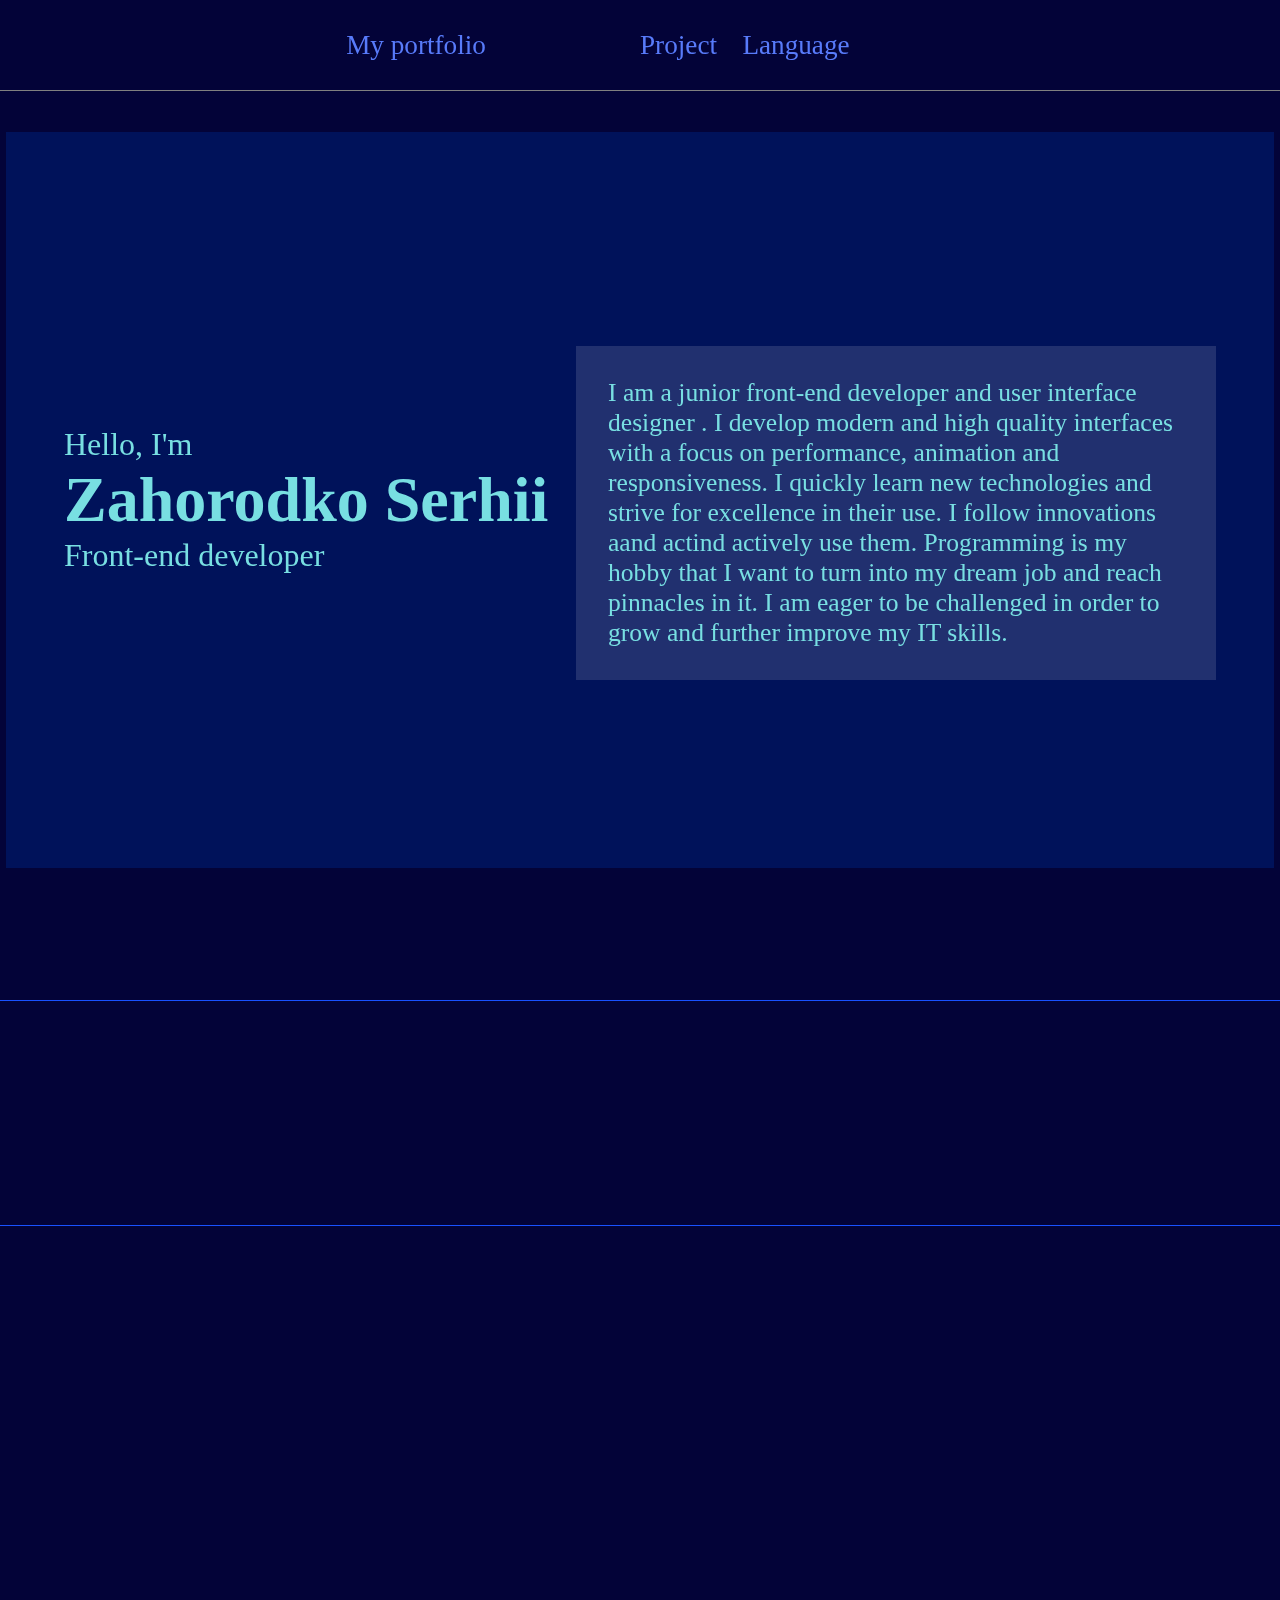
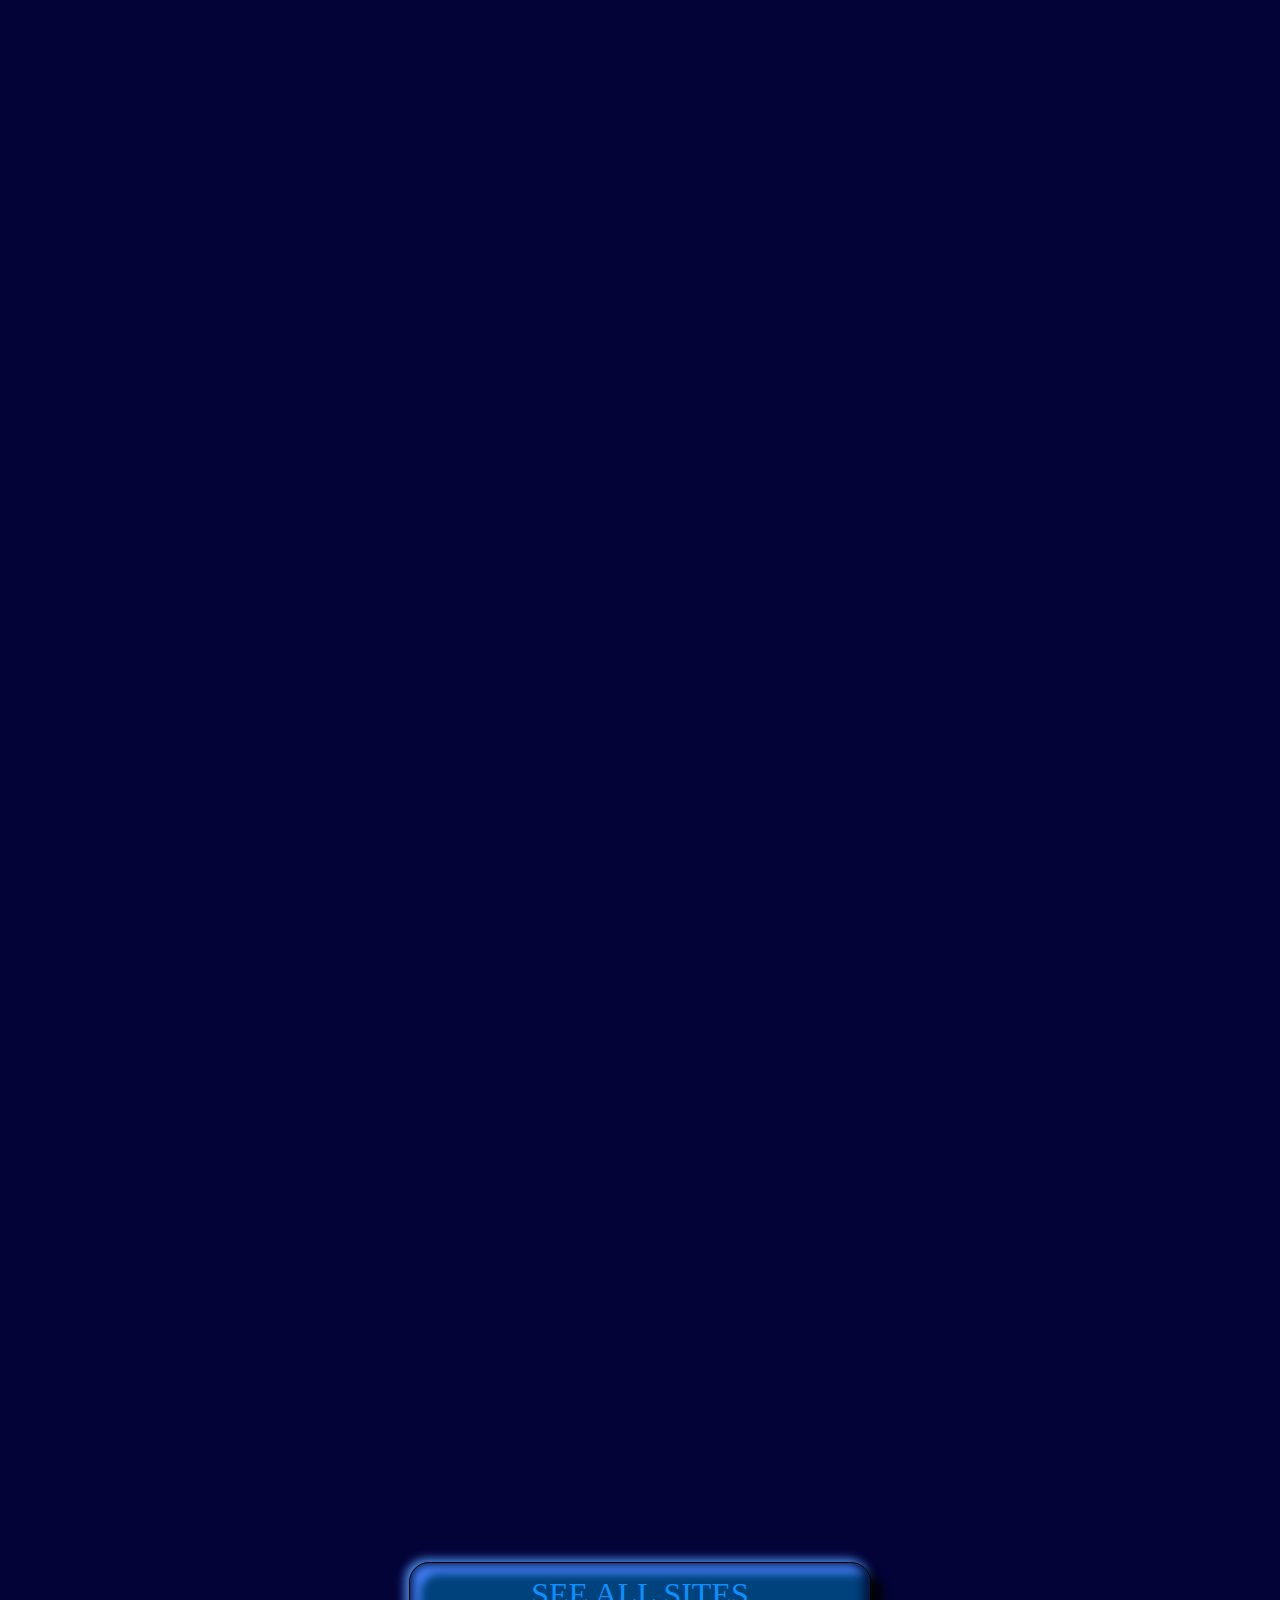
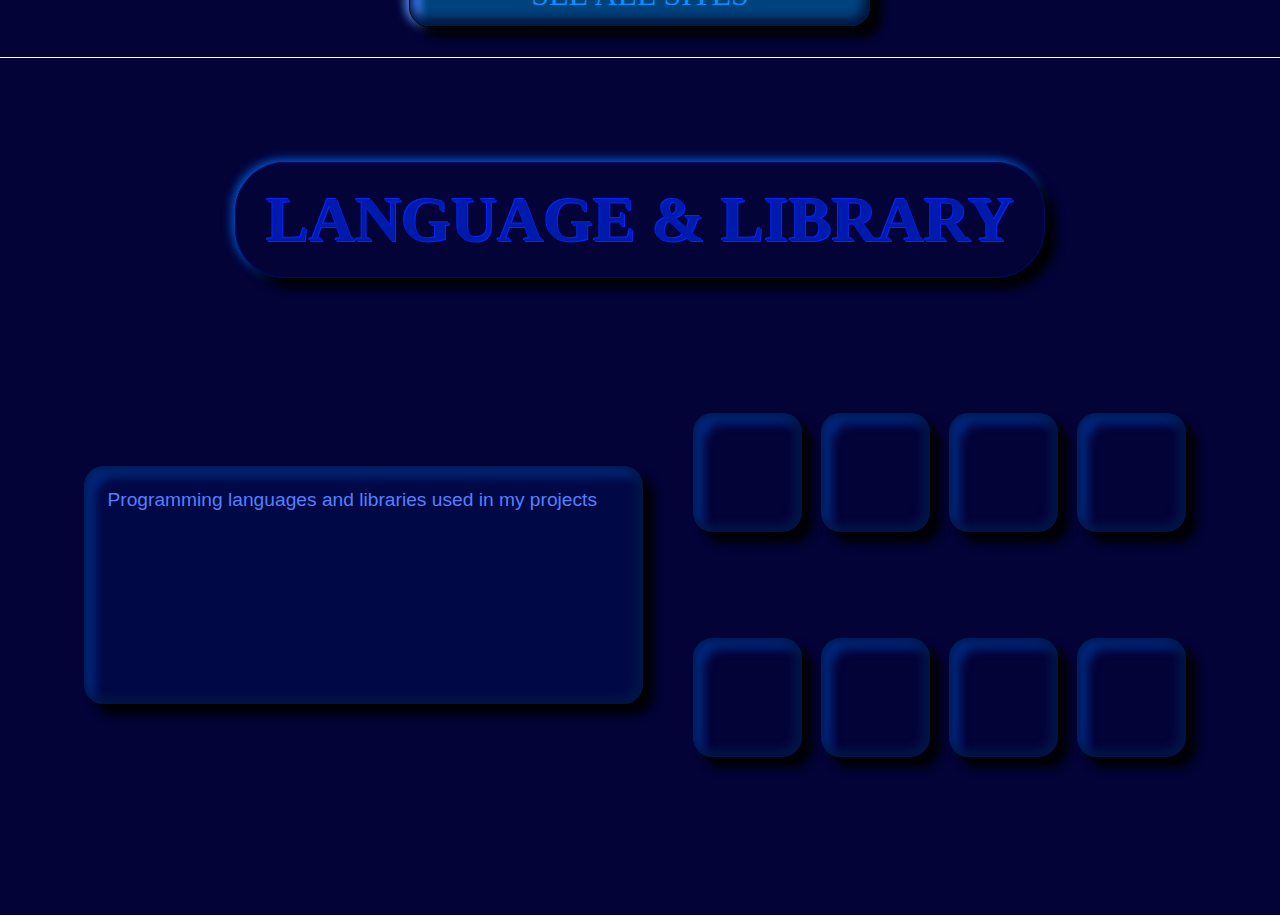
==== CV_Website/index.html @ 8a921f3c "feat: Added CV_Website" ====
<!DOCTYPE html>
<html lang="en">
<head>
    <meta charset="UTF-8">
    <meta name="viewport" content="width=device-width, initial-scale=1.0">
    <link rel="stylesheet" href="style.css">
    <title>My portfolio</title>
    <link href="https://unpkg.com/aos@2.3.1/dist/aos.css" rel="stylesheet">
    <script src="https://unpkg.com/aos@2.3.1/dist/aos.js"></script>
    <script src="https://ajax.googleapis.com/ajax/libs/jquery/3.5.1/jquery.min.js"></script>
</head>
<body>
    <header class="header">
        <div class="name">
            <p data-aos="fade-down">
                My portfolio
            </p>
        </div>
        <div class="menu">
            <ul>
                <li>
                    <p class="button_1 Cursor" data-aos="fade-down" data-aos-delay="200">Project</p>
                    <div class="help_1"> 
                        <img src="img/arrow.png" alt="">
                        <p>Hello I'm button</p> 
                    </div>
                </li>
                <li>
                    <p class="button_2 Cursor" data-aos="fade-down" data-aos-delay="300">Language</p>
                    <div class="help_2"> 
                        <img src="img/arrow.png" alt="">
                        <p>I'm too</p> 
                    </div>
                </li>
            </ul>
        </div>
    </header>
    <section class="home" >
        <div id="video">
            <video class="video__media" src="img/BUGATTI.mp4" autoplay muted loop></video>
            <div class="video"></div>
        </div>
        <div class="home_container_text">
            <p data-aos="fade-right">Hello, I'm</p>
            <h1 data-aos="fade-right" data-aos-delay="300">Zahorodko Serhii</h1>  
            <p  data-aos="fade-right" data-aos-delay="600">Front-end developer</p>
        </div>
       <div class="home_container_animation" data-aos="zoom-in-left">
            <div class="image_G">
                <p>
                    I am a junior front-end developer  and  user
                    interface  designer .  I  develop  modern   and
                    high   quality   interfaces   with   a   focus   on
                    performance,  animation  and responsiveness.
                    I quickly learn new technologies and strive for
                    excellence  in  their  use.  I follow innovations
                    aand actind actively  use  them.  Programming  is  my
                    hobby that I want to turn into my  dream  job 
                    and reach pinnacles in it.  I  am  eager  to  be
                    challenged   in   order   to   grow  and  further 
                    improve my IT skills.
                </p>
            </div>
       </div>
    </section>
    <div class="project">
        <p data-aos="fade-up">My project</p>
        <div class="project_home">
            <div class="image">
                <div class="image_1"  data-aos="zoom-in-right"> 
                    <img src="img/Screenshot_2.jpg" alt="" data-aos="fade-right" data-aos-delay="300"><a target="_blank" href="number_1/glaw-stranica1.html" >
                        view project</a>
                </div>
                <div class="image_2" data-aos="fade-right"><a href="number_5/index.html" target="_blank">viev project</a>
                   <div class="scroll" data-aos="fade-right" data-aos-delay="300"><img src="img/scroll.jpg" alt="" ></div> 
                </div>
                <div class="image_3" data-aos="zoom-in-right">
                    <img src="img/Screenshot_4.jpg" alt=""data-aos="fade-right" data-aos-delay="300"><a href="boostrap_1/index.html" target="_blank">viev project</a></div>
            </div>
        </div>
        <!-- <a href="boostrap_1/index.html" target="_blank">see all sites</a> -->
        <a class="lastA" href="">see all sites</a>
    </div>
    <section class="language" >
        <!-- <div id="particles-js"></div> -->
        <h1 class="SelectH1">language & library</h1>
        <div class="language_home">
            <div class="language_home_part_one">
               <p class="lang"> 
                Programming languages ​​and libraries used in my projects
            </p>
            </div>
            <div class="language_home_part_two" >
                <span class="span_1" onmouseover="About(0)">
                    <p>html</p>
                    <div class="img" data-aos="zoom-in-down" ></div>
                </span>
                <span class="span_2" onmouseover="About(1)" >
                    <p>css</p>
                    <div class="img_1" data-aos="zoom-in-down" data-aos-delay="100"></div>
                </span>
                <span onmouseover="About(2)"><p>js</p>
                    <div class="img_2" data-aos="zoom-in-down" data-aos-delay="200"></div></span>
                <span onmouseover="About(3)"><p>jquery</p>
                    <div class="img_3" data-aos="zoom-in-down" data-aos-delay="300"></div></span>
                <span onmouseover="About(4)"><p>React</p>
                    <div class="img_4" data-aos="zoom-in-up" >
                        <svg xmlns="http://www.w3.org/2000/svg"  viewBox="0 0 64 64" width="100%" height="100%"><linearGradient id="9GkdZLxQa1XTDblOFwLcpa" x1="32" x2="32" y1="25.213" y2="36.722" gradientUnits="userSpaceOnUse"><stop offset="0" stop-color="#6dc7ff"/><stop offset="1" stop-color="#e6abff"/></linearGradient><circle cx="32" cy="32" r="6" fill="url(#9GkdZLxQa1XTDblOFwLcpa)"/><linearGradient id="9GkdZLxQa1XTDblOFwLcpb" x1="32" x2="32" y1="7.426" y2="53.44" gradientUnits="userSpaceOnUse"><stop offset="0" stop-color="#1a6dff"/><stop offset="1" stop-color="#c822ff"/></linearGradient><path fill="url(#9GkdZLxQa1XTDblOFwLcpb)" d="M58,32c0-3.758-4.243-7.017-10.853-8.992c0.221-1.031,0.407-2.045,0.524-3.015	c0.657-5.483-0.483-9.323-3.211-10.813c-2.729-1.489-6.574-0.372-10.831,3.146c-0.544,0.449-1.087,0.938-1.629,1.45	c-0.542-0.513-1.085-1.001-1.629-1.45C26.114,8.808,22.267,7.692,19.54,9.18c-2.728,1.489-3.868,5.329-3.211,10.813	c0.116,0.971,0.303,1.984,0.524,3.015C10.243,24.983,6,28.242,6,32s4.243,7.017,10.853,8.992c-0.221,1.031-0.407,2.045-0.524,3.015	c-0.657,5.483,0.483,9.323,3.211,10.813c0.789,0.431,1.67,0.643,2.628,0.643c2.357,0,5.177-1.287,8.203-3.788	c0.544-0.449,1.087-0.938,1.629-1.45c0.542,0.513,1.085,1.001,1.629,1.45c3.026,2.501,5.846,3.788,8.203,3.788	c0.958,0,1.84-0.213,2.628-0.643c2.728-1.489,3.868-5.329,3.211-10.813c-0.116-0.971-0.303-1.984-0.524-3.015	C53.757,39.017,58,35.758,58,32z M34.902,13.866c3.53-2.917,6.665-3.987,8.599-2.931c1.934,1.055,2.729,4.27,2.184,8.818	c-0.105,0.879-0.273,1.796-0.469,2.729c-2.117-0.519-4.43-0.915-6.892-1.166c-1.564-2.275-3.215-4.351-4.908-6.132	C33.91,14.718,34.406,14.276,34.902,13.866z M39.899,36.313c-0.853,1.562-1.76,3.055-2.702,4.474C35.546,40.925,33.811,41,32,41	s-3.546-0.075-5.198-0.213c-0.941-1.42-1.849-2.912-2.702-4.474c-0.784-1.435-1.499-2.878-2.142-4.313	c0.643-1.434,1.358-2.877,2.142-4.313c0.853-1.562,1.76-3.055,2.702-4.474C28.454,23.075,30.189,23,32,23s3.546,0.075,5.198,0.213	c0.941,1.42,1.849,2.912,2.702,4.474c0.784,1.435,1.499,2.878,2.142,4.313C41.399,33.434,40.683,34.877,39.899,36.313z M43.078,34.487c0.68,1.739,1.238,3.444,1.676,5.096c-1.544,0.376-3.21,0.694-5.009,0.929c0.657-1.05,1.3-2.124,1.909-3.241	C42.161,36.346,42.629,35.416,43.078,34.487z M32,47.403c-1.272-1.341-2.522-2.863-3.729-4.513C29.487,42.961,30.73,43,32,43	s2.513-0.039,3.729-0.11C34.522,44.54,33.272,46.062,32,47.403z M24.254,40.512c-1.799-0.235-3.465-0.553-5.009-0.929	c0.438-1.652,0.996-3.358,1.676-5.096c0.45,0.93,0.918,1.859,1.423,2.785C22.954,38.388,23.597,39.462,24.254,40.512z M20.922,29.513c-0.68-1.739-1.238-3.445-1.676-5.096c1.544-0.376,3.21-0.694,5.009-0.929c-0.657,1.05-1.3,2.124-1.909,3.241	C21.839,27.654,21.371,28.584,20.922,29.513z M32,16.597c1.272,1.341,2.522,2.863,3.729,4.513C34.513,21.039,33.27,21,32,21	s-2.513,0.039-3.729,0.11C29.478,19.46,30.728,17.938,32,16.597z M41.655,26.729c-0.609-1.116-1.252-2.19-1.909-3.241	c1.799,0.235,3.465,0.553,5.009,0.929c-0.438,1.652-0.996,3.358-1.676,5.096C42.629,28.584,42.161,27.654,41.655,26.729z M18.315,19.754c-0.546-4.549,0.25-7.764,2.184-8.818c0.488-0.267,1.053-0.397,1.681-0.397c1.86,0,4.278,1.147,6.918,3.328	c0.496,0.41,0.993,0.852,1.488,1.319c-1.693,1.781-3.345,3.856-4.908,6.132c-2.463,0.251-4.776,0.648-6.892,1.166	C18.588,21.55,18.421,20.633,18.315,19.754z M8,32c0-2.6,3.47-5.303,9.317-7.06c0.606,2.279,1.437,4.654,2.471,7.06	c-1.034,2.407-1.865,4.782-2.471,7.06C11.47,37.303,8,34.6,8,32z M29.098,50.134c-3.53,2.917-6.662,3.989-8.599,2.931	c-1.934-1.055-2.729-4.27-2.184-8.818c0.105-0.879,0.273-1.796,0.469-2.729c2.117,0.519,4.43,0.915,6.892,1.166	c1.564,2.275,3.215,4.351,4.908,6.132C30.09,49.282,29.594,49.724,29.098,50.134z M45.685,44.246	c0.546,4.549-0.25,7.764-2.184,8.818c-1.934,1.059-5.068-0.014-8.599-2.931c-0.496-0.41-0.993-0.852-1.488-1.319	c1.693-1.781,3.345-3.856,4.908-6.132c2.463-0.251,4.776-0.648,6.892-1.166C45.412,42.45,45.579,43.367,45.685,44.246z M46.683,39.06c-0.606-2.279-1.437-4.654-2.471-7.06c1.034-2.407,1.865-4.782,2.471-7.06C52.53,26.697,56,29.4,56,32	S52.53,37.303,46.683,39.06z"/></svg>
                    </div></span>
                <span onmouseover="About(5)"><p>Bootstrab</p>
                    <div class="img_5" data-aos="zoom-in-up" data-aos-delay="100">
                        <svg xmlns="http://www.w3.org/2000/svg"  viewBox="0 0 48 48" width="100%" height="100%"><path fill="#673ab7" d="M42,37c0,2.762-2.238,5-5,5H11c-2.761,0-5-2.238-5-5V11c0-2.762,2.239-5,5-5h26c2.762,0,5,2.238,5,5 V37z"/><path fill="#fff" d="M33.03,25.6c-0.65-0.9-1.59-1.52-2.8-1.85c0,0,1.02-0.37,1.94-1.75c0.55-0.88,0.83-1.94,0.83-3.18 c0-2.15-0.78-3.8-2.34-4.93C29.1,12.76,27.34,12,24.35,12H15v24h10.43c2.83-0.02,4.96-0.63,6.41-1.8c1.44-1.19,2.16-2.95,2.16-5.3 C34,27.6,33.68,26.5,33.03,25.6z M21,16c0,0,4.17,0,4.25,0c1.52,0,2.75,1.23,2.75,2.75c0,1.52-1.23,2.75-2.75,2.75 c-0.08,0-4.25,0-4.25,0V16z M26,32h-5v-6h5c1.66,0,3,1.34,3,3C29,30.66,27.66,32,26,32z"/></svg>
                    </div></span>
                <span onmouseover="About(6)"><p>Github</p>
                    <div class="img_6" data-aos="zoom-in-up" data-aos-delay="200">
                        <svg xmlns="http://www.w3.org/2000/svg"  viewBox="0 0 64 64" width="100%" height="100%"><linearGradient id="KpzH_ttTMIjq8dhx1zD2pa" x1="30.999" x2="30.999" y1="16" y2="55.342" gradientUnits="userSpaceOnUse" spreadMethod="reflect"><stop offset="0" stop-color="#6dc7ff"/><stop offset="1" stop-color="#e6abff"/></linearGradient><path fill="url(#KpzH_ttTMIjq8dhx1zD2pa)" d="M25.008,56.007c-0.003-0.368-0.006-1.962-0.009-3.454l-0.003-1.55 c-6.729,0.915-8.358-3.78-8.376-3.83c-0.934-2.368-2.211-3.045-2.266-3.073l-0.124-0.072c-0.463-0.316-1.691-1.157-1.342-2.263 c0.315-0.997,1.536-1.1,2.091-1.082c3.074,0.215,4.63,2.978,4.694,3.095c1.569,2.689,3.964,2.411,5.509,1.844 c0.144-0.688,0.367-1.32,0.659-1.878C20.885,42.865,15.27,40.229,15.27,30.64c0-2.633,0.82-4.96,2.441-6.929 c-0.362-1.206-0.774-3.666,0.446-6.765l0.174-0.442l0.452-0.144c0.416-0.137,2.688-0.624,7.359,2.433 c1.928-0.494,3.969-0.749,6.074-0.759c2.115,0.01,4.158,0.265,6.09,0.759c4.667-3.058,6.934-2.565,7.351-2.433l0.451,0.145 l0.174,0.44c1.225,3.098,0.813,5.559,0.451,6.766c1.618,1.963,2.438,4.291,2.438,6.929c0,9.591-5.621,12.219-10.588,13.087 c0.563,1.065,0.868,2.402,0.868,3.878c0,1.683-0.007,7.204-0.015,8.402l-2-0.014c0.008-1.196,0.015-6.708,0.015-8.389 c0-2.442-0.943-3.522-1.35-3.874l-1.73-1.497l2.274-0.253c5.205-0.578,10.525-2.379,10.525-11.341c0-2.33-0.777-4.361-2.31-6.036 l-0.43-0.469l0.242-0.587c0.166-0.401,0.894-2.442-0.043-5.291c-0.758,0.045-2.568,0.402-5.584,2.447l-0.384,0.259l-0.445-0.123 c-1.863-0.518-3.938-0.796-6.001-0.806c-2.052,0.01-4.124,0.288-5.984,0.806l-0.445,0.123l-0.383-0.259 c-3.019-2.044-4.833-2.404-5.594-2.449c-0.935,2.851-0.206,4.892-0.04,5.293l0.242,0.587l-0.429,0.469 c-1.536,1.681-2.314,3.712-2.314,6.036c0,8.958,5.31,10.77,10.504,11.361l2.252,0.256l-1.708,1.49 c-0.372,0.325-1.03,1.112-1.254,2.727l-0.075,0.549l-0.506,0.227c-1.321,0.592-5.839,2.162-8.548-2.485 c-0.015-0.025-0.544-0.945-1.502-1.557c0.646,0.639,1.433,1.673,2.068,3.287c0.066,0.19,1.357,3.622,7.28,2.339l1.206-0.262 l0.012,3.978c0.003,1.487,0.006,3.076,0.009,3.444L25.008,56.007z"/><linearGradient id="KpzH_ttTMIjq8dhx1zD2pb" x1="32" x2="32" y1="5" y2="59.167" gradientUnits="userSpaceOnUse" spreadMethod="reflect"><stop offset="0" stop-color="#1a6dff"/><stop offset="1" stop-color="#c822ff"/></linearGradient><path fill="url(#KpzH_ttTMIjq8dhx1zD2pb)" d="M32,58C17.663,58,6,46.337,6,32S17.663,6,32,6s26,11.663,26,26S46.337,58,32,58z M32,8 C18.767,8,8,18.767,8,32s10.767,24,24,24s24-10.767,24-24S45.233,8,32,8z"/></svg>
                    </div></span>
                <span onmouseover="About(7)"><p>Scss</p>
                    <div class="img_7" data-aos="zoom-in-up" data-aos-delay="300">
                        <svg xmlns="http://www.w3.org/2000/svg"  viewBox="0 0 48 48" width="100%" height="100%"><path fill="#f06292" d="M39.867,25.956c-1.538,0.008-2.87,0.377-3.986,0.928c-0.408-0.815-0.822-1.532-0.891-2.065	c-0.081-0.622-0.175-0.994-0.077-1.735c0.098-0.741,0.527-1.791,0.521-1.87c-0.006-0.079-0.096-0.456-0.983-0.463	c-0.887-0.006-1.646,0.171-1.735,0.405c-0.089,0.234-0.26,0.761-0.366,1.311c-0.155,0.804-1.771,3.673-2.688,5.173	c-0.3-0.586-0.555-1.102-0.608-1.51c-0.081-0.622-0.175-0.994-0.077-1.735c0.098-0.741,0.527-1.791,0.521-1.87	c-0.006-0.079-0.096-0.456-0.983-0.463c-0.887-0.006-1.646,0.171-1.735,0.405c-0.089,0.234-0.185,0.781-0.366,1.311	c-0.182,0.529-2.329,5.314-2.892,6.555c-0.287,0.632-0.536,1.14-0.712,1.486c-0.001-0.001-0.001-0.002-0.001-0.002	s-0.011,0.023-0.029,0.062c-0.151,0.295-0.24,0.458-0.24,0.458s0.001,0.002,0.003,0.006c-0.12,0.217-0.248,0.418-0.311,0.418	c-0.044,0-0.133-0.577,0.019-1.369c0.32-1.66,1.087-4.248,1.08-4.338c-0.004-0.046,0.143-0.497-0.501-0.733	c-0.626-0.229-0.849,0.153-0.906,0.154c-0.055,0.001-0.096,0.135-0.096,0.135s0.697-2.911-1.33-2.911	c-1.268,0-3.024,1.387-3.889,2.644c-0.546,0.298-1.715,0.936-2.954,1.617c-0.476,0.262-0.962,0.529-1.423,0.783	c-0.031-0.035-0.063-0.069-0.095-0.104c-2.459-2.623-7.003-4.478-6.811-8.005c0.07-1.282,0.516-4.658,8.733-8.752	c6.731-3.354,12.12-2.431,13.051-0.386c1.33,2.923-2.88,8.354-9.87,9.138c-2.663,0.299-4.066-0.734-4.415-1.118	c-0.367-0.405-0.422-0.423-0.559-0.347c-0.223,0.124-0.082,0.481,0,0.694c0.209,0.543,1.065,1.506,2.525,1.986	c1.285,0.422,4.412,0.653,8.193-0.81c4.236-1.638,7.543-6.196,6.571-10.005c-0.988-3.874-7.412-5.148-13.492-2.988	C12.44,9.332,8.523,11.35,5.706,13.984c-3.349,3.132-3.883,5.859-3.663,6.998c0.782,4.048,6.361,6.684,8.595,8.637	c-0.11,0.061-0.214,0.118-0.308,0.17c-1.12,0.554-5.373,2.78-6.437,5.131c-1.207,2.667,0.192,4.581,1.118,4.839	c2.869,0.798,5.813-0.638,7.396-2.998c1.582-2.359,1.389-5.432,0.663-6.834c-0.009-0.017-0.019-0.034-0.028-0.052	c0.289-0.171,0.584-0.345,0.876-0.517c0.57-0.335,1.13-0.647,1.615-0.911c-0.272,0.744-0.471,1.637-0.574,2.926	c-0.122,1.514,0.499,3.471,1.311,4.241c0.358,0.339,0.788,0.347,1.06,0.347c0.945,0,1.376-0.786,1.851-1.716	c0.582-1.14,1.099-2.468,1.099-2.468s-0.648,3.586,1.118,3.586c0.644,0,1.291-0.835,1.58-1.26c0.001,0.005,0.001,0.007,0.001,0.007	s0.017-0.028,0.05-0.083c0.067-0.102,0.105-0.167,0.105-0.167s0.001-0.007,0.003-0.019c0.259-0.449,0.833-1.473,1.693-3.162	c1.112-2.182,2.178-4.916,2.178-4.916s0.099,0.668,0.424,1.774c0.191,0.65,0.597,1.369,0.918,2.059	c-0.258,0.358-0.416,0.563-0.416,0.563s0.001,0.004,0.004,0.011c-0.206,0.274-0.437,0.569-0.679,0.857	c-0.878,1.045-1.923,2.239-2.063,2.583c-0.165,0.406-0.126,0.704,0.193,0.945c0.233,0.175,0.647,0.203,1.08,0.174	c0.789-0.053,1.343-0.249,1.617-0.368c0.427-0.151,0.924-0.388,1.39-0.731c0.861-0.633,1.38-1.538,1.33-2.738	c-0.028-0.661-0.238-1.316-0.505-1.934c0.078-0.112,0.156-0.226,0.235-0.34c1.357-1.984,2.41-4.164,2.41-4.164	s0.099,0.668,0.424,1.774c0.164,0.559,0.489,1.17,0.781,1.768c-1.276,1.037-2.067,2.242-2.342,3.032	c-0.508,1.462-0.11,2.124,0.636,2.275c0.338,0.068,0.816-0.087,1.175-0.239c0.447-0.148,0.984-0.395,1.486-0.764	c0.861-0.633,1.689-1.519,1.639-2.718c-0.023-0.546-0.171-1.088-0.372-1.608c1.082-0.451,2.482-0.701,4.266-0.493	c3.827,0.447,4.577,2.836,4.434,3.836c-0.144,1-0.946,1.55-1.215,1.716c-0.268,0.166-0.35,0.224-0.328,0.347	c0.033,0.179,0.157,0.173,0.386,0.134c0.315-0.053,2.009-0.813,2.082-2.659C46.089,28.509,43.844,25.935,39.867,25.956z M10.37,35.9	c-1.268,1.383-3.038,1.905-3.798,1.465c-0.82-0.475-0.495-2.511,1.06-3.979c0.948-0.894,2.172-1.718,2.984-2.225	c0.185-0.111,0.456-0.274,0.786-0.472c0.055-0.031,0.086-0.048,0.086-0.048l-0.001-0.002c0.064-0.038,0.129-0.077,0.196-0.118	C12.25,32.61,11.701,34.449,10.37,35.9z M19.605,29.623c-0.441,1.076-1.365,3.83-1.928,3.682c-0.483-0.127-0.777-2.22-0.096-4.28	c0.342-1.037,1.074-2.276,1.504-2.757c0.692-0.774,1.454-1.027,1.639-0.713C20.959,25.955,19.882,28.948,19.605,29.623z M27.234,33.263c-0.187,0.098-0.359,0.159-0.438,0.112c-0.059-0.035,0.077-0.164,0.077-0.164s0.954-1.027,1.33-1.494	c0.219-0.272,0.472-0.595,0.748-0.955c0.002,0.036,0.003,0.072,0.003,0.107C28.952,32.099,27.764,32.929,27.234,33.263z M33.111,31.923c-0.14-0.099-0.116-0.42,0.343-1.421c0.18-0.393,0.592-1.054,1.306-1.686c0.083,0.26,0.133,0.509,0.132,0.741	C34.883,31.105,33.779,31.683,33.111,31.923z"/></svg>
                    </div></span>
            </div>
        </div>
    </section>
    <script src="script.js"></script>
    <script src="particles.js"></script>
  <script src="app.js"></script>
</body>
</html>
---- CV_Website/style.css ----
*
{
    margin: 0;
    padding: 0;
    cursor: url("img/cursor_2.png"), auto; 
    
}
body
{
    margin: 0;
    padding: 0;
    background-color: rgb(3, 3, 56);
    cursor: url("img/cursor_2.png"), auto;
    overflow: auto;
}
.header
{
    width: 100vw;
    height: 10vh;
    color: rgb(88, 123, 250);
    border-bottom: 1px solid rgb(128, 128, 128);
    display: flex;
    flex-direction: row;
    position: fixed;
    background-color: rgb(3, 3, 56);
    z-index: 5;
}
.Cursor
{   
    transition: 1s;
}
.Cursor:hover
{   
    cursor: url("img/cursor_2_green.png"), auto;
}
.name
{
    width: 50vw;
    text-align: center;
    display: flex;
    justify-content: space-evenly;
    align-content: center;
    align-items: center;
    overflow: hidden;
    transition: 1s;
}
.name p
{
    padding-left: 30%;
    font-size: 1.7em;
}
::selection 
{
    color: rgb(83, 255, 163);
    background: rgb(0, 65, 169);
}
.menu
{
    width: 50vw;
    display: flex;
    justify-content: flex-start;
    align-content: center;
    align-items: center;
    font-size: 1.7em;
}
.menu p
{
    transition: 1s;
}
.menu ul
{
    display: flex;
    flex-direction: row;
    align-items: center;
}
.menu li
{
    width: 8vw;
    list-style: none;
}
.help_1
{
    position: absolute;
    display: flex;
    flex-direction: column;
    left: 46%;
    top: 90%;
    padding: 15px;
    color: #d5ff33;
    opacity: 0;
    transition: 700ms;
}
.help_2 
{
    position: absolute;
    display: flex;
    flex-direction: column;
    left: 57%;
    top: 90%;
    padding: 15px;
    color: #d5ff33;
    opacity: 0;
    transition: 700ms;
}
.help_1 img,.help_2 img
{
    width: 20%;
    height: 20%;
    position: relative;
    left: 43%;
    transform: rotateX(180deg);
}
.help_1 p, .help_2 p
{
    text-shadow: none;
}
section
{
    height: 1000px;
    background-color: rgb(3, 3, 56);
}
.home
{
    display: flex;
    flex-direction: row;
    justify-content: center;
    border-bottom: 1px solid rgb(25, 82, 255) ;
    color: cadetblue;
    font-size: 2em;
    align-items: center;
}
::-webkit-scrollbar {
    width: 7px;
  }
::-webkit-scrollbar-thumb {
    background: rgb(92, 92, 255);
    border-radius: 5px;   
  }
::-webkit-scrollbar-thumb:hover {
    background: rgb(107, 107, 253);
  }
#video
{
    position: absolute;
    display: flex;
    height: 23em;
    width: 99vw;
    overflow: hidden;
    align-items: center;
}
.video__media
{
    width: 100%;
}
.home video::after
{
    display: block;
    width: 100%;
    height: 100%;
    background-color: rgba(0, 0, 0, .7);
    position: absolute;
    top: 0;
    left: 0;
    z-index: 2;
}
.video
{
    display: block;
    width: 100%;
    height: 100%;
    background-color: rgb(0, 25, 106, 70%);
    position: absolute;
    top: 0;
    left: 0;
    z-index: 2;
}
.home_container_animation
{
    display: flex;
    flex-direction: column;
    z-index: 3;
    width: 50%;
}
.home_container_text
{
    z-index: 3;
    color: #78dfe2;
    width: 40%;
}
.image_G p
{
    margin-top: 1em;
    padding: 5%;
    background-color: #ffffff21;
    color: #78dfe2;
    font-size: 0.8em;
}
.project
{
    display: flex;
    flex-direction: column;
    justify-content: space-around;
    border-bottom: 1px solid white ;
    color: cadetblue;
    font-size: 2em;
    align-items: center;
    overflow: hidden;
}
.project p
{
    font-size: 2em;
    font-weight: 100;
    margin: 1em 0 1em 0;
    color: rgb(167, 167, 255);
    border: 1px solid #215aff;
    padding: 10px 35%;
    background-color: #2250ca;
    box-shadow: 0px 0px 73px 30px #2d67ff;
    border-radius: 50px;
    text-shadow: 6px 6px 4px #072888;
    position: relative;
    z-index: 10;
}
h3
{
    font-size: 1em;
    font-family: 'Encode Sans', sans-serif;
    font-family: 'Josefin Sans', sans-serif;
    font-weight: 500;
}
.image
{
    display: flex;
    flex-direction: column;
    justify-content: space-between;
    width: 100vw;
}
.image_1
{
    display: flex;
    flex-direction: row;
    align-items: center;
    justify-content: space-around;
    overflow: hidden;
    padding: 1em;
    background: rgb(10,0,101);
    background: linear-gradient(180deg, rgba(5,7,63,1) 0%, rgba(22,78,255,1) 17%, rgba(50,109,255,1) 43%, rgba(50,109,255,1) 55%, rgba(22,78,255,1) 82%, rgba(10,0,101,1) 100%);
    height: 550px;
}
/* .image_1 a
{
    width: 30%;
    opacity: 1;
    border: 1px solid rgb(0, 0, 0);
    color: rgb(0, 0, 0);
    text-decoration: none;
    padding: 1% 3%;
    text-transform: uppercase;
    transition: .7s;
    text-align: center;
} */
a{
    width: 30%;
    opacity: 1;
    border: 1px solid rgb(0, 0, 0);
    color: #0c8fff;
    text-decoration: none;
    /* margin: 1em 1em 1em 1em; */
    padding: 1% 3%;
    background-color: #00427c;
    text-transform: uppercase;
    transition: .7s;
    box-shadow: 10px 10px 10px 1px #000000ed, -2px -3px 9px 5px #00133ced inset, 10px 10px 8px 1px #4682ffed inset, -3px -2px 10px 1px #539af9ed;
    border-radius: 20px;
    text-align: center;
}
a:hover
{
    color: #0c8fff;
    text-decoration: underline;
    background-color: rgb(0, 0, 0);
    border: 1px solid #0c8fff;
    box-shadow: 0px 0px 10px 5px black;
}
.image_1 img,.scroll,.image_3 img
{
    height: 70%;
    box-shadow: 0 0 10px 10px #0a1761;
    border-radius: 10px;
}
.image_2
{
    height: 550px;
    border-top: 1em solid rgb(3, 3, 56);
    display: flex;
    flex-direction: row;
    align-items: center;
    overflow: hidden;
    justify-content: space-around;
    padding: 1em 1em 1em 1em;
    background: rgb(10,0,101);
    background: linear-gradient(180deg, rgba(10,0,101,1) 0%, rgba(22,78,255,1) 17%, rgba(50,109,255,1) 43%, rgba(50,109,255,1) 55%, rgba(22,78,255,1) 82%, rgba(10,0,101,1) 100%)
}
.scroll
{
    width: 55%;
    overflow-y: scroll;
}
.scroll::-webkit-scrollbar
{
    background: rgb(0, 0, 0);
}
.scroll::-webkit-scrollbar-thumb
{
    background: rgb(1, 67, 25);
}
.scroll img
{
    width: 100%;
}
.image_3
{
    border-top: 1em solid black;
    display: flex;
    flex-direction: row;
    align-items: center;
    justify-content: space-around;
    overflow: hidden;
    padding: 1em 1em 1em 1em;
    background: rgb(10,0,101);
    background: linear-gradient(180deg, rgba(10,0,101,1) 0%, rgba(22,78,255,1) 17%, rgba(50,109,255,1) 43%, rgba(50,109,255,1) 55%, rgba(22,78,255,1) 82%, rgba(10,0,101,1) 100%);   
    height: 550px;
}
.project_home
{
    display: flex;
    flex-direction: row;
    justify-content: space-around;
    flex-wrap: nowrap;
    align-content: space-around;
    border-top: 1px solid rgb(25, 82, 255);
}
.language
{
    height: 81vh;
    display: flex;
    flex-direction: column;
    justify-content: space-around;
    border-bottom: 1px solid white ;
    color: #001aad;
    font-size: 2em;
    align-items: center;
    text-transform: uppercase;
    padding: 5%;
}
#particles-js
{
    width: 100%;
    height: 100%;
    position: absolute;
}
.language_home
{
    width: 90vw;
    height: 50vh;
    display: flex;
    flex-direction: row;
    justify-content: space-around;
    align-items: center;
}
.language_home_part_one
{
    width: 40vw;
    background-color: #000946;
    padding: 2%;
    box-shadow: 10px 10px 10px 1px #000000ed, -3px -2px 10px 5px #001748ed inset, 10px 10px 10px 1px #002b85ed inset;
    border-radius: 20px;
}
.language_home_part_one p
{
    color: #557fff;
    font-size: .6em;
    text-transform: none;
    text-shadow: none;
    min-height: 10em;
}
.language_home_part_two
{
    width: 40vw;
    height: 50vh;
    display: flex;
    flex-direction: row;
    justify-content: space-around;
    align-items: center;
    flex-wrap: wrap;
    align-content: space-around;
    text-shadow: none;
}
.language_home_part_two span
{
    display: flex;
    flex-direction: column;
    flex-wrap: nowrap;
    align-content: space-around;
    justify-content: flex-start;
    align-items: center;
    box-shadow: 10px 10px 10px 1px #000000ed, -3px -2px 10px 5px #001748ed inset, 10px 10px 10px 1px #002b85ed inset;
    border-radius: 20px;
    position: relative;
    padding: 10px;
    margin: 5px;

}
.language_home_part_two span p 
{
    opacity: 0;
    transition: 0.5s;
    position: absolute;
    z-index: 5;
    height: 1.3em;
    font-size: 0.7em;
    color: #919191;
    margin-top: 10px;
    font-weight: bold;
    font-family: verdana;
    top: -2em;
}
.language_home_part_two span:hover p
{
    opacity: 1;
}
.img
{
    width: 7vw;
    height: 11vh;
    background-image: url("img/icon_3.png");
    background-position: center; 
    background-repeat: no-repeat; 
    background-size: cover; 
}
.img_1
{ 
    width: 7vw;
    height: 11vh;
    background-image: url("img/icon_2.png");
    background-position: center; 
    background-repeat: no-repeat; 
    background-size: cover; 
}
.img_2
{
    width: 7vw;
    height: 11vh;
    background-image: url("img/icon_4.png");
    background-position: center; 
    background-repeat: no-repeat; 
    background-size: 100%; 
}
.img_3
{
    width: 7vw;
    height: 11vh;
    background-image: url("img/icon_1.png");
    background-position: center; 
    background-repeat: no-repeat; 
    background-size: 70%; 
}
.img_5,.img_6,.img_4
{
    width: 7vw;
    height: 11vh;
    background-position: center; 
    background-repeat: no-repeat; 
    background-size: cover; 
}
.img_7
{
    width: 7vw;
    height: 11vh;
    background-position: center; 
    background-repeat: no-repeat; 
    background-size: inherit; 
}
.project h4
{
    margin: 1em 0 1em 0;
    padding: 1%;
}
.project h4 a
{
    margin: 0;
    background: #0057f5;
}
.lastA
{
    margin: 30px;
    color: #0c8fff;
    background: #00427c;
}
@media screen and (max-width: 1024px) {
    .image_1,.image_2,.image_3 {
        height: 450px;
    }
    a {
        font-size: 0.8em;
        width: 15%;
    }
    .menu li {
        width: 15vw;
    }
}
@media screen and (max-width: 768px) {
    .image_1,.image_2,.image_3 {
        height: 350px;
    }
    a {
        font-size: 0.7em;
        width: 15%;
    }
    .image_G p{
        font-size: 0.6em;
    }    
    .home_container_text{
        font-size: 0.8em;
    }  
    .project p {
        font-size: 1.5em;
    }
    .menu li {
        width: 18vw;
    }
}
.SelectH1
{
    box-shadow: 10px 10px 10px 1px #000000ed, -2px -2px 10px 1px #005edded;
    border-radius: 50px;
    padding: 20px 30px;
    text-shadow: 1px 1px #0027ff, -1px -1px #0027ff;
    border: 1px solid #000964;
}
.language_home_part_two span
{
    transition: 0.4s;
}
.language_home_part_two span:hover
{
    transform: scale(0.9);
}
.lang
{
    font-family: Verdana, Geneva, Tahoma, sans-serif;
}
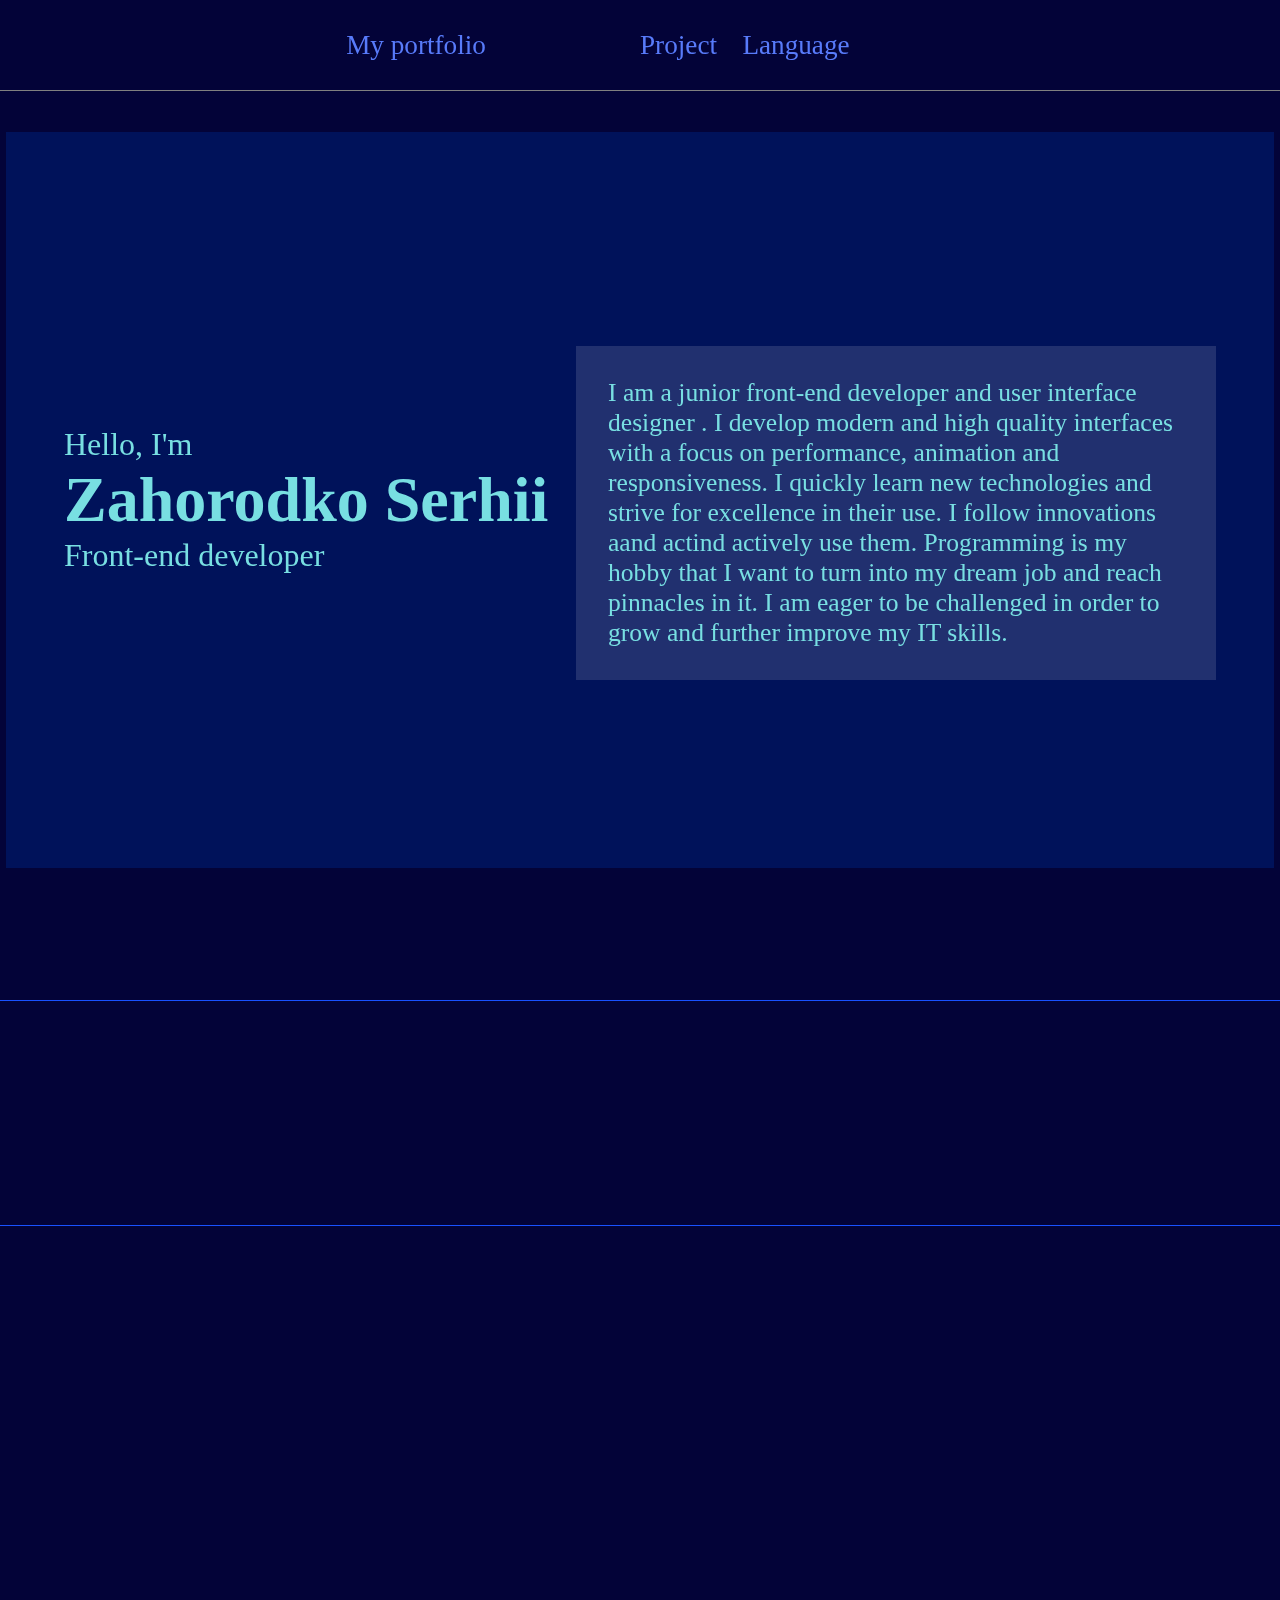
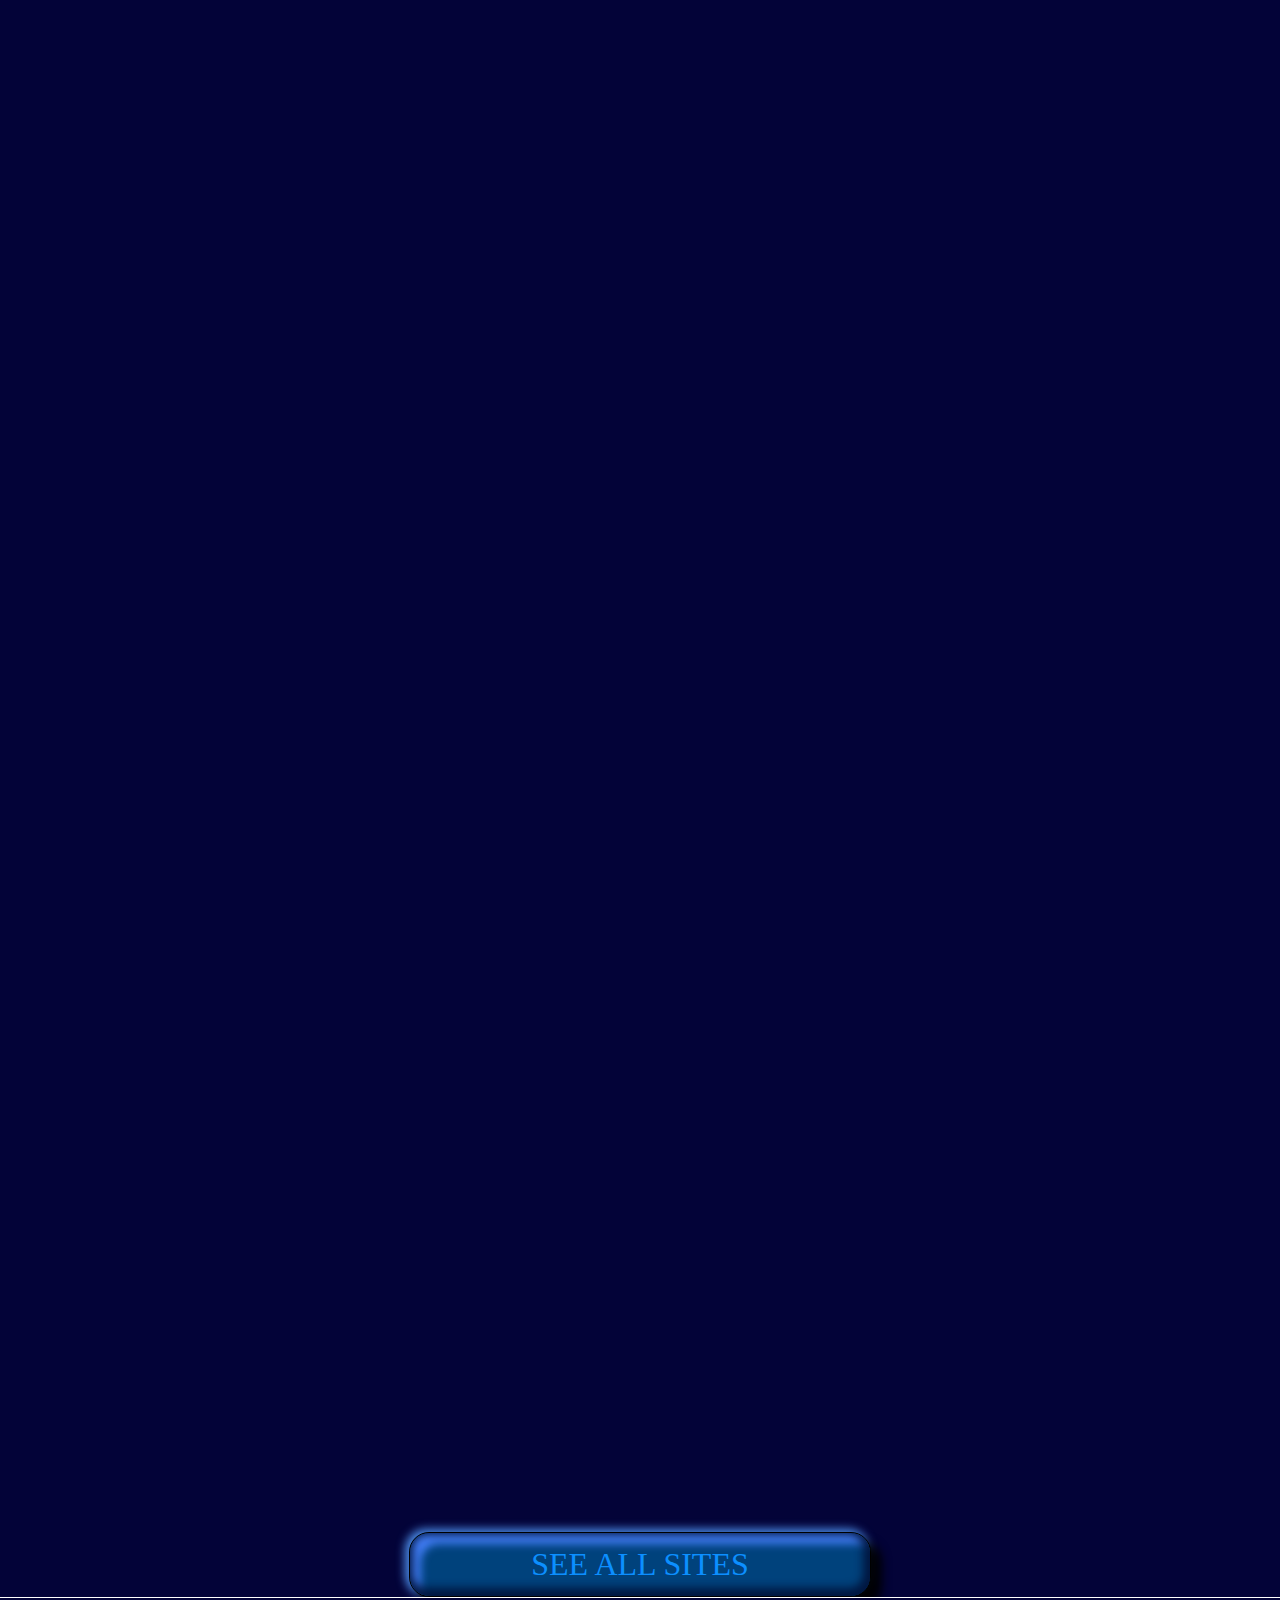
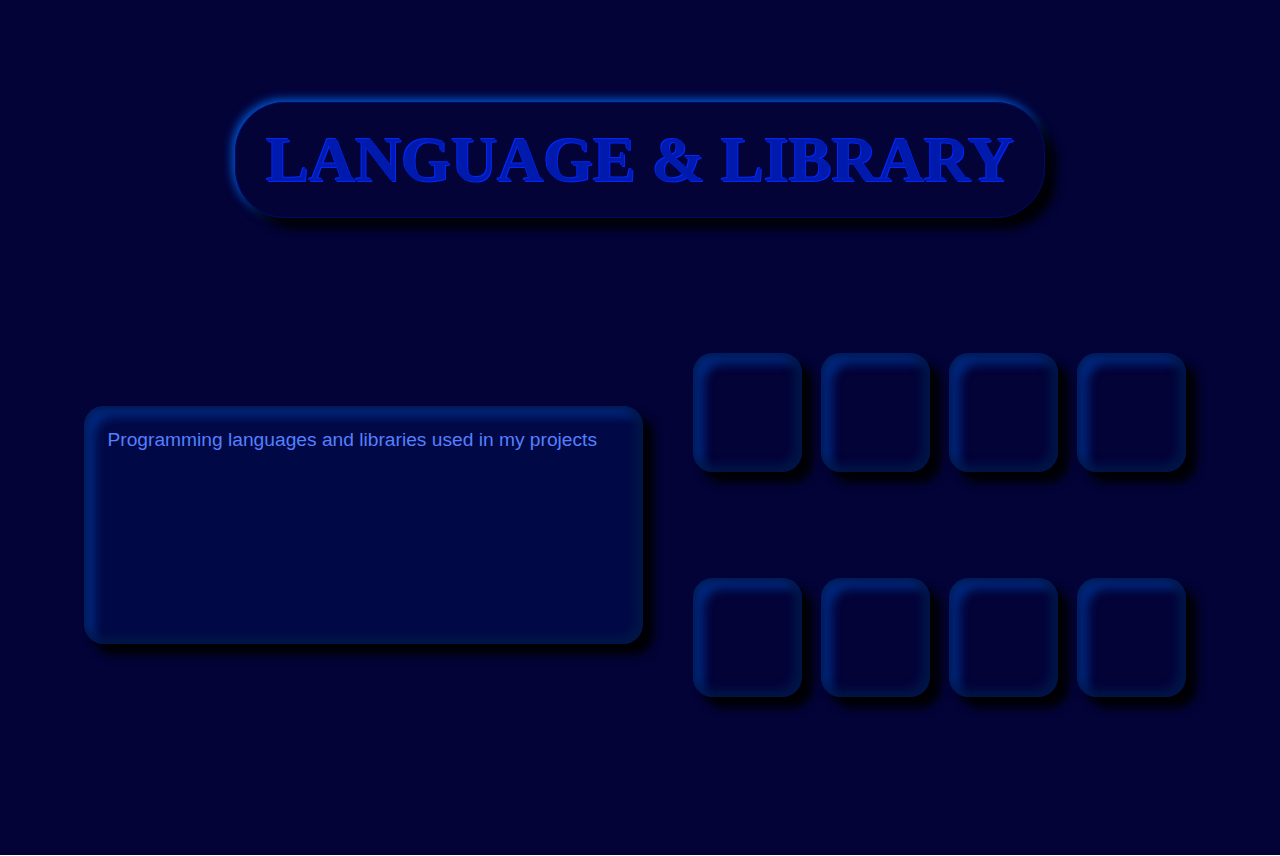
==== commit 8e5cd800: "fix: Added class="Cursor"" ====
--- a/CV_Website/index.html
+++ b/CV_Website/index.html
@@ -68,18 +68,18 @@
         <div class="project_home">
             <div class="image">
                 <div class="image_1"  data-aos="zoom-in-right"> 
-                    <img src="img/Screenshot_2.jpg" alt="" data-aos="fade-right" data-aos-delay="300"><a target="_blank" href="number_1/glaw-stranica1.html" >
+                    <img src="img/Screenshot_2.jpg" alt="" data-aos="fade-right" data-aos-delay="300"><a target="_blank" href="number_1/glaw-stranica1.html" class="Cursor">
                         view project</a>
                 </div>
-                <div class="image_2" data-aos="fade-right"><a href="number_5/index.html" target="_blank">viev project</a>
+                <div class="image_2" data-aos="fade-right"><a href="number_5/index.html" class="Cursor" target="_blank">viev project</a>
                    <div class="scroll" data-aos="fade-right" data-aos-delay="300"><img src="img/scroll.jpg" alt="" ></div> 
                 </div>
                 <div class="image_3" data-aos="zoom-in-right">
-                    <img src="img/Screenshot_4.jpg" alt=""data-aos="fade-right" data-aos-delay="300"><a href="boostrap_1/index.html" target="_blank">viev project</a></div>
+                    <img src="img/Screenshot_4.jpg" alt=""data-aos="fade-right" data-aos-delay="300"><a href="boostrap_1/index.html" class="Cursor" target="_blank">viev project</a></div>
             </div>
         </div>
         <!-- <a href="boostrap_1/index.html" target="_blank">see all sites</a> -->
-        <a class="lastA" href="">see all sites</a>
+        <a class="last Cursor" href="">see all sites</a>
     </div>
     <section class="language" >
         <!-- <div id="particles-js"></div> -->
@@ -91,33 +91,33 @@
             </p>
             </div>
             <div class="language_home_part_two" >
-                <span class="span_1" onmouseover="About(0)">
+                <span class="span_1 Cursor" onmouseover="About(0)">
                     <p>html</p>
-                    <div class="img" data-aos="zoom-in-down" ></div>
+                    <div class="img Cursor" data-aos="zoom-in-down" ></div>
                 </span>
-                <span class="span_2" onmouseover="About(1)" >
+                <span class="span_2 Cursor" onmouseover="About(1)" >
                     <p>css</p>
-                    <div class="img_1" data-aos="zoom-in-down" data-aos-delay="100"></div>
+                    <div class="img_1 Cursor" data-aos="zoom-in-down" data-aos-delay="100"></div>
                 </span>
-                <span onmouseover="About(2)"><p>js</p>
-                    <div class="img_2" data-aos="zoom-in-down" data-aos-delay="200"></div></span>
-                <span onmouseover="About(3)"><p>jquery</p>
-                    <div class="img_3" data-aos="zoom-in-down" data-aos-delay="300"></div></span>
-                <span onmouseover="About(4)"><p>React</p>
-                    <div class="img_4" data-aos="zoom-in-up" >
-                        <svg xmlns="http://www.w3.org/2000/svg"  viewBox="0 0 64 64" width="100%" height="100%"><linearGradient id="9GkdZLxQa1XTDblOFwLcpa" x1="32" x2="32" y1="25.213" y2="36.722" gradientUnits="userSpaceOnUse"><stop offset="0" stop-color="#6dc7ff"/><stop offset="1" stop-color="#e6abff"/></linearGradient><circle cx="32" cy="32" r="6" fill="url(#9GkdZLxQa1XTDblOFwLcpa)"/><linearGradient id="9GkdZLxQa1XTDblOFwLcpb" x1="32" x2="32" y1="7.426" y2="53.44" gradientUnits="userSpaceOnUse"><stop offset="0" stop-color="#1a6dff"/><stop offset="1" stop-color="#c822ff"/></linearGradient><path fill="url(#9GkdZLxQa1XTDblOFwLcpb)" d="M58,32c0-3.758-4.243-7.017-10.853-8.992c0.221-1.031,0.407-2.045,0.524-3.015	c0.657-5.483-0.483-9.323-3.211-10.813c-2.729-1.489-6.574-0.372-10.831,3.146c-0.544,0.449-1.087,0.938-1.629,1.45	c-0.542-0.513-1.085-1.001-1.629-1.45C26.114,8.808,22.267,7.692,19.54,9.18c-2.728,1.489-3.868,5.329-3.211,10.813	c0.116,0.971,0.303,1.984,0.524,3.015C10.243,24.983,6,28.242,6,32s4.243,7.017,10.853,8.992c-0.221,1.031-0.407,2.045-0.524,3.015	c-0.657,5.483,0.483,9.323,3.211,10.813c0.789,0.431,1.67,0.643,2.628,0.643c2.357,0,5.177-1.287,8.203-3.788	c0.544-0.449,1.087-0.938,1.629-1.45c0.542,0.513,1.085,1.001,1.629,1.45c3.026,2.501,5.846,3.788,8.203,3.788	c0.958,0,1.84-0.213,2.628-0.643c2.728-1.489,3.868-5.329,3.211-10.813c-0.116-0.971-0.303-1.984-0.524-3.015	C53.757,39.017,58,35.758,58,32z M34.902,13.866c3.53-2.917,6.665-3.987,8.599-2.931c1.934,1.055,2.729,4.27,2.184,8.818	c-0.105,0.879-0.273,1.796-0.469,2.729c-2.117-0.519-4.43-0.915-6.892-1.166c-1.564-2.275-3.215-4.351-4.908-6.132	C33.91,14.718,34.406,14.276,34.902,13.866z M39.899,36.313c-0.853,1.562-1.76,3.055-2.702,4.474C35.546,40.925,33.811,41,32,41	s-3.546-0.075-5.198-0.213c-0.941-1.42-1.849-2.912-2.702-4.474c-0.784-1.435-1.499-2.878-2.142-4.313	c0.643-1.434,1.358-2.877,2.142-4.313c0.853-1.562,1.76-3.055,2.702-4.474C28.454,23.075,30.189,23,32,23s3.546,0.075,5.198,0.213	c0.941,1.42,1.849,2.912,2.702,4.474c0.784,1.435,1.499,2.878,2.142,4.313C41.399,33.434,40.683,34.877,39.899,36.313z M43.078,34.487c0.68,1.739,1.238,3.444,1.676,5.096c-1.544,0.376-3.21,0.694-5.009,0.929c0.657-1.05,1.3-2.124,1.909-3.241	C42.161,36.346,42.629,35.416,43.078,34.487z M32,47.403c-1.272-1.341-2.522-2.863-3.729-4.513C29.487,42.961,30.73,43,32,43	s2.513-0.039,3.729-0.11C34.522,44.54,33.272,46.062,32,47.403z M24.254,40.512c-1.799-0.235-3.465-0.553-5.009-0.929	c0.438-1.652,0.996-3.358,1.676-5.096c0.45,0.93,0.918,1.859,1.423,2.785C22.954,38.388,23.597,39.462,24.254,40.512z M20.922,29.513c-0.68-1.739-1.238-3.445-1.676-5.096c1.544-0.376,3.21-0.694,5.009-0.929c-0.657,1.05-1.3,2.124-1.909,3.241	C21.839,27.654,21.371,28.584,20.922,29.513z M32,16.597c1.272,1.341,2.522,2.863,3.729,4.513C34.513,21.039,33.27,21,32,21	s-2.513,0.039-3.729,0.11C29.478,19.46,30.728,17.938,32,16.597z M41.655,26.729c-0.609-1.116-1.252-2.19-1.909-3.241	c1.799,0.235,3.465,0.553,5.009,0.929c-0.438,1.652-0.996,3.358-1.676,5.096C42.629,28.584,42.161,27.654,41.655,26.729z M18.315,19.754c-0.546-4.549,0.25-7.764,2.184-8.818c0.488-0.267,1.053-0.397,1.681-0.397c1.86,0,4.278,1.147,6.918,3.328	c0.496,0.41,0.993,0.852,1.488,1.319c-1.693,1.781-3.345,3.856-4.908,6.132c-2.463,0.251-4.776,0.648-6.892,1.166	C18.588,21.55,18.421,20.633,18.315,19.754z M8,32c0-2.6,3.47-5.303,9.317-7.06c0.606,2.279,1.437,4.654,2.471,7.06	c-1.034,2.407-1.865,4.782-2.471,7.06C11.47,37.303,8,34.6,8,32z M29.098,50.134c-3.53,2.917-6.662,3.989-8.599,2.931	c-1.934-1.055-2.729-4.27-2.184-8.818c0.105-0.879,0.273-1.796,0.469-2.729c2.117,0.519,4.43,0.915,6.892,1.166	c1.564,2.275,3.215,4.351,4.908,6.132C30.09,49.282,29.594,49.724,29.098,50.134z M45.685,44.246	c0.546,4.549-0.25,7.764-2.184,8.818c-1.934,1.059-5.068-0.014-8.599-2.931c-0.496-0.41-0.993-0.852-1.488-1.319	c1.693-1.781,3.345-3.856,4.908-6.132c2.463-0.251,4.776-0.648,6.892-1.166C45.412,42.45,45.579,43.367,45.685,44.246z M46.683,39.06c-0.606-2.279-1.437-4.654-2.471-7.06c1.034-2.407,1.865-4.782,2.471-7.06C52.53,26.697,56,29.4,56,32	S52.53,37.303,46.683,39.06z"/></svg>
+                <span onmouseover="About(2)" class="Cursor"><p>js</p>
+                    <div class="img_2 Cursor" data-aos="zoom-in-down" data-aos-delay="200"></div></span>
+                <span onmouseover="About(3)" class="Cursor"><p>jquery</p>
+                    <div class="img_3 Cursor" data-aos="zoom-in-down" data-aos-delay="300"></div></span>
+                <span onmouseover="About(4)" class="Cursor"><p>React</p>
+                    <div class="img_4 Cursor" data-aos="zoom-in-up" >
+                        <svg xmlns="http://www.w3.org/2000/svg"  viewBox="0 0 64 64" width="100%" height="100%" class="Cursor"><linearGradient id="9GkdZLxQa1XTDblOFwLcpa" class="Cursor" x1="32" x2="32" y1="25.213" y2="36.722" gradientUnits="userSpaceOnUse"><stop  offset="0" stop-color="#6dc7ff"/><stop offset="1" stop-color="#e6abff"/></linearGradient><circle class="Cursor" cx="32" cy="32" r="6" fill="url(#9GkdZLxQa1XTDblOFwLcpa)"/><linearGradient class="Cursor" id="9GkdZLxQa1XTDblOFwLcpb" x1="32" x2="32" y1="7.426" y2="53.44" gradientUnits="userSpaceOnUse"><stop  offset="0" stop-color="#1a6dff"/><stop offset="1" stop-color="#c822ff"/></linearGradient><path class="Cursor" fill="url(#9GkdZLxQa1XTDblOFwLcpb)" d="M58,32c0-3.758-4.243-7.017-10.853-8.992c0.221-1.031,0.407-2.045,0.524-3.015	c0.657-5.483-0.483-9.323-3.211-10.813c-2.729-1.489-6.574-0.372-10.831,3.146c-0.544,0.449-1.087,0.938-1.629,1.45	c-0.542-0.513-1.085-1.001-1.629-1.45C26.114,8.808,22.267,7.692,19.54,9.18c-2.728,1.489-3.868,5.329-3.211,10.813	c0.116,0.971,0.303,1.984,0.524,3.015C10.243,24.983,6,28.242,6,32s4.243,7.017,10.853,8.992c-0.221,1.031-0.407,2.045-0.524,3.015	c-0.657,5.483,0.483,9.323,3.211,10.813c0.789,0.431,1.67,0.643,2.628,0.643c2.357,0,5.177-1.287,8.203-3.788	c0.544-0.449,1.087-0.938,1.629-1.45c0.542,0.513,1.085,1.001,1.629,1.45c3.026,2.501,5.846,3.788,8.203,3.788	c0.958,0,1.84-0.213,2.628-0.643c2.728-1.489,3.868-5.329,3.211-10.813c-0.116-0.971-0.303-1.984-0.524-3.015	C53.757,39.017,58,35.758,58,32z M34.902,13.866c3.53-2.917,6.665-3.987,8.599-2.931c1.934,1.055,2.729,4.27,2.184,8.818	c-0.105,0.879-0.273,1.796-0.469,2.729c-2.117-0.519-4.43-0.915-6.892-1.166c-1.564-2.275-3.215-4.351-4.908-6.132	C33.91,14.718,34.406,14.276,34.902,13.866z M39.899,36.313c-0.853,1.562-1.76,3.055-2.702,4.474C35.546,40.925,33.811,41,32,41	s-3.546-0.075-5.198-0.213c-0.941-1.42-1.849-2.912-2.702-4.474c-0.784-1.435-1.499-2.878-2.142-4.313	c0.643-1.434,1.358-2.877,2.142-4.313c0.853-1.562,1.76-3.055,2.702-4.474C28.454,23.075,30.189,23,32,23s3.546,0.075,5.198,0.213	c0.941,1.42,1.849,2.912,2.702,4.474c0.784,1.435,1.499,2.878,2.142,4.313C41.399,33.434,40.683,34.877,39.899,36.313z M43.078,34.487c0.68,1.739,1.238,3.444,1.676,5.096c-1.544,0.376-3.21,0.694-5.009,0.929c0.657-1.05,1.3-2.124,1.909-3.241	C42.161,36.346,42.629,35.416,43.078,34.487z M32,47.403c-1.272-1.341-2.522-2.863-3.729-4.513C29.487,42.961,30.73,43,32,43	s2.513-0.039,3.729-0.11C34.522,44.54,33.272,46.062,32,47.403z M24.254,40.512c-1.799-0.235-3.465-0.553-5.009-0.929	c0.438-1.652,0.996-3.358,1.676-5.096c0.45,0.93,0.918,1.859,1.423,2.785C22.954,38.388,23.597,39.462,24.254,40.512z M20.922,29.513c-0.68-1.739-1.238-3.445-1.676-5.096c1.544-0.376,3.21-0.694,5.009-0.929c-0.657,1.05-1.3,2.124-1.909,3.241	C21.839,27.654,21.371,28.584,20.922,29.513z M32,16.597c1.272,1.341,2.522,2.863,3.729,4.513C34.513,21.039,33.27,21,32,21	s-2.513,0.039-3.729,0.11C29.478,19.46,30.728,17.938,32,16.597z M41.655,26.729c-0.609-1.116-1.252-2.19-1.909-3.241	c1.799,0.235,3.465,0.553,5.009,0.929c-0.438,1.652-0.996,3.358-1.676,5.096C42.629,28.584,42.161,27.654,41.655,26.729z M18.315,19.754c-0.546-4.549,0.25-7.764,2.184-8.818c0.488-0.267,1.053-0.397,1.681-0.397c1.86,0,4.278,1.147,6.918,3.328	c0.496,0.41,0.993,0.852,1.488,1.319c-1.693,1.781-3.345,3.856-4.908,6.132c-2.463,0.251-4.776,0.648-6.892,1.166	C18.588,21.55,18.421,20.633,18.315,19.754z M8,32c0-2.6,3.47-5.303,9.317-7.06c0.606,2.279,1.437,4.654,2.471,7.06	c-1.034,2.407-1.865,4.782-2.471,7.06C11.47,37.303,8,34.6,8,32z M29.098,50.134c-3.53,2.917-6.662,3.989-8.599,2.931	c-1.934-1.055-2.729-4.27-2.184-8.818c0.105-0.879,0.273-1.796,0.469-2.729c2.117,0.519,4.43,0.915,6.892,1.166	c1.564,2.275,3.215,4.351,4.908,6.132C30.09,49.282,29.594,49.724,29.098,50.134z M45.685,44.246	c0.546,4.549-0.25,7.764-2.184,8.818c-1.934,1.059-5.068-0.014-8.599-2.931c-0.496-0.41-0.993-0.852-1.488-1.319	c1.693-1.781,3.345-3.856,4.908-6.132c2.463-0.251,4.776-0.648,6.892-1.166C45.412,42.45,45.579,43.367,45.685,44.246z M46.683,39.06c-0.606-2.279-1.437-4.654-2.471-7.06c1.034-2.407,1.865-4.782,2.471-7.06C52.53,26.697,56,29.4,56,32	S52.53,37.303,46.683,39.06z"/></svg>
                     </div></span>
-                <span onmouseover="About(5)"><p>Bootstrab</p>
-                    <div class="img_5" data-aos="zoom-in-up" data-aos-delay="100">
-                        <svg xmlns="http://www.w3.org/2000/svg"  viewBox="0 0 48 48" width="100%" height="100%"><path fill="#673ab7" d="M42,37c0,2.762-2.238,5-5,5H11c-2.761,0-5-2.238-5-5V11c0-2.762,2.239-5,5-5h26c2.762,0,5,2.238,5,5 V37z"/><path fill="#fff" d="M33.03,25.6c-0.65-0.9-1.59-1.52-2.8-1.85c0,0,1.02-0.37,1.94-1.75c0.55-0.88,0.83-1.94,0.83-3.18 c0-2.15-0.78-3.8-2.34-4.93C29.1,12.76,27.34,12,24.35,12H15v24h10.43c2.83-0.02,4.96-0.63,6.41-1.8c1.44-1.19,2.16-2.95,2.16-5.3 C34,27.6,33.68,26.5,33.03,25.6z M21,16c0,0,4.17,0,4.25,0c1.52,0,2.75,1.23,2.75,2.75c0,1.52-1.23,2.75-2.75,2.75 c-0.08,0-4.25,0-4.25,0V16z M26,32h-5v-6h5c1.66,0,3,1.34,3,3C29,30.66,27.66,32,26,32z"/></svg>
+                <span onmouseover="About(5)" class="Cursor"><p>Bootstrab</p>
+                    <div class="img_5 Cursor" data-aos="zoom-in-up" data-aos-delay="100">
+                        <svg xmlns="http://www.w3.org/2000/svg" class="Cursor" viewBox="0 0 48 48" width="100%" height="100%"><path class="Cursor" fill="#673ab7" d="M42,37c0,2.762-2.238,5-5,5H11c-2.761,0-5-2.238-5-5V11c0-2.762,2.239-5,5-5h26c2.762,0,5,2.238,5,5 V37z"/><path class="Cursor" fill="#fff" d="M33.03,25.6c-0.65-0.9-1.59-1.52-2.8-1.85c0,0,1.02-0.37,1.94-1.75c0.55-0.88,0.83-1.94,0.83-3.18 c0-2.15-0.78-3.8-2.34-4.93C29.1,12.76,27.34,12,24.35,12H15v24h10.43c2.83-0.02,4.96-0.63,6.41-1.8c1.44-1.19,2.16-2.95,2.16-5.3 C34,27.6,33.68,26.5,33.03,25.6z M21,16c0,0,4.17,0,4.25,0c1.52,0,2.75,1.23,2.75,2.75c0,1.52-1.23,2.75-2.75,2.75 c-0.08,0-4.25,0-4.25,0V16z M26,32h-5v-6h5c1.66,0,3,1.34,3,3C29,30.66,27.66,32,26,32z"/></svg>
                     </div></span>
-                <span onmouseover="About(6)"><p>Github</p>
-                    <div class="img_6" data-aos="zoom-in-up" data-aos-delay="200">
-                        <svg xmlns="http://www.w3.org/2000/svg"  viewBox="0 0 64 64" width="100%" height="100%"><linearGradient id="KpzH_ttTMIjq8dhx1zD2pa" x1="30.999" x2="30.999" y1="16" y2="55.342" gradientUnits="userSpaceOnUse" spreadMethod="reflect"><stop offset="0" stop-color="#6dc7ff"/><stop offset="1" stop-color="#e6abff"/></linearGradient><path fill="url(#KpzH_ttTMIjq8dhx1zD2pa)" d="M25.008,56.007c-0.003-0.368-0.006-1.962-0.009-3.454l-0.003-1.55 c-6.729,0.915-8.358-3.78-8.376-3.83c-0.934-2.368-2.211-3.045-2.266-3.073l-0.124-0.072c-0.463-0.316-1.691-1.157-1.342-2.263 c0.315-0.997,1.536-1.1,2.091-1.082c3.074,0.215,4.63,2.978,4.694,3.095c1.569,2.689,3.964,2.411,5.509,1.844 c0.144-0.688,0.367-1.32,0.659-1.878C20.885,42.865,15.27,40.229,15.27,30.64c0-2.633,0.82-4.96,2.441-6.929 c-0.362-1.206-0.774-3.666,0.446-6.765l0.174-0.442l0.452-0.144c0.416-0.137,2.688-0.624,7.359,2.433 c1.928-0.494,3.969-0.749,6.074-0.759c2.115,0.01,4.158,0.265,6.09,0.759c4.667-3.058,6.934-2.565,7.351-2.433l0.451,0.145 l0.174,0.44c1.225,3.098,0.813,5.559,0.451,6.766c1.618,1.963,2.438,4.291,2.438,6.929c0,9.591-5.621,12.219-10.588,13.087 c0.563,1.065,0.868,2.402,0.868,3.878c0,1.683-0.007,7.204-0.015,8.402l-2-0.014c0.008-1.196,0.015-6.708,0.015-8.389 c0-2.442-0.943-3.522-1.35-3.874l-1.73-1.497l2.274-0.253c5.205-0.578,10.525-2.379,10.525-11.341c0-2.33-0.777-4.361-2.31-6.036 l-0.43-0.469l0.242-0.587c0.166-0.401,0.894-2.442-0.043-5.291c-0.758,0.045-2.568,0.402-5.584,2.447l-0.384,0.259l-0.445-0.123 c-1.863-0.518-3.938-0.796-6.001-0.806c-2.052,0.01-4.124,0.288-5.984,0.806l-0.445,0.123l-0.383-0.259 c-3.019-2.044-4.833-2.404-5.594-2.449c-0.935,2.851-0.206,4.892-0.04,5.293l0.242,0.587l-0.429,0.469 c-1.536,1.681-2.314,3.712-2.314,6.036c0,8.958,5.31,10.77,10.504,11.361l2.252,0.256l-1.708,1.49 c-0.372,0.325-1.03,1.112-1.254,2.727l-0.075,0.549l-0.506,0.227c-1.321,0.592-5.839,2.162-8.548-2.485 c-0.015-0.025-0.544-0.945-1.502-1.557c0.646,0.639,1.433,1.673,2.068,3.287c0.066,0.19,1.357,3.622,7.28,2.339l1.206-0.262 l0.012,3.978c0.003,1.487,0.006,3.076,0.009,3.444L25.008,56.007z"/><linearGradient id="KpzH_ttTMIjq8dhx1zD2pb" x1="32" x2="32" y1="5" y2="59.167" gradientUnits="userSpaceOnUse" spreadMethod="reflect"><stop offset="0" stop-color="#1a6dff"/><stop offset="1" stop-color="#c822ff"/></linearGradient><path fill="url(#KpzH_ttTMIjq8dhx1zD2pb)" d="M32,58C17.663,58,6,46.337,6,32S17.663,6,32,6s26,11.663,26,26S46.337,58,32,58z M32,8 C18.767,8,8,18.767,8,32s10.767,24,24,24s24-10.767,24-24S45.233,8,32,8z"/></svg>
+                <span onmouseover="About(6)" class="Cursor"><p>Github</p>
+                    <div class="img_6 Cursor" data-aos="zoom-in-up" data-aos-delay="200">
+                        <svg xmlns="http://www.w3.org/2000/svg" class="Cursor" viewBox="0 0 64 64" width="100%" height="100%"><linearGradient class="Cursor" id="KpzH_ttTMIjq8dhx1zD2pa" x1="30.999" x2="30.999" y1="16" y2="55.342" gradientUnits="userSpaceOnUse" spreadMethod="reflect"><stop class="Cursor" offset="0" stop-color="#6dc7ff"/><stop class="Cursor" offset="1" stop-color="#e6abff"/></linearGradient><path class="Cursor" fill="url(#KpzH_ttTMIjq8dhx1zD2pa)" d="M25.008,56.007c-0.003-0.368-0.006-1.962-0.009-3.454l-0.003-1.55 c-6.729,0.915-8.358-3.78-8.376-3.83c-0.934-2.368-2.211-3.045-2.266-3.073l-0.124-0.072c-0.463-0.316-1.691-1.157-1.342-2.263 c0.315-0.997,1.536-1.1,2.091-1.082c3.074,0.215,4.63,2.978,4.694,3.095c1.569,2.689,3.964,2.411,5.509,1.844 c0.144-0.688,0.367-1.32,0.659-1.878C20.885,42.865,15.27,40.229,15.27,30.64c0-2.633,0.82-4.96,2.441-6.929 c-0.362-1.206-0.774-3.666,0.446-6.765l0.174-0.442l0.452-0.144c0.416-0.137,2.688-0.624,7.359,2.433 c1.928-0.494,3.969-0.749,6.074-0.759c2.115,0.01,4.158,0.265,6.09,0.759c4.667-3.058,6.934-2.565,7.351-2.433l0.451,0.145 l0.174,0.44c1.225,3.098,0.813,5.559,0.451,6.766c1.618,1.963,2.438,4.291,2.438,6.929c0,9.591-5.621,12.219-10.588,13.087 c0.563,1.065,0.868,2.402,0.868,3.878c0,1.683-0.007,7.204-0.015,8.402l-2-0.014c0.008-1.196,0.015-6.708,0.015-8.389 c0-2.442-0.943-3.522-1.35-3.874l-1.73-1.497l2.274-0.253c5.205-0.578,10.525-2.379,10.525-11.341c0-2.33-0.777-4.361-2.31-6.036 l-0.43-0.469l0.242-0.587c0.166-0.401,0.894-2.442-0.043-5.291c-0.758,0.045-2.568,0.402-5.584,2.447l-0.384,0.259l-0.445-0.123 c-1.863-0.518-3.938-0.796-6.001-0.806c-2.052,0.01-4.124,0.288-5.984,0.806l-0.445,0.123l-0.383-0.259 c-3.019-2.044-4.833-2.404-5.594-2.449c-0.935,2.851-0.206,4.892-0.04,5.293l0.242,0.587l-0.429,0.469 c-1.536,1.681-2.314,3.712-2.314,6.036c0,8.958,5.31,10.77,10.504,11.361l2.252,0.256l-1.708,1.49 c-0.372,0.325-1.03,1.112-1.254,2.727l-0.075,0.549l-0.506,0.227c-1.321,0.592-5.839,2.162-8.548-2.485 c-0.015-0.025-0.544-0.945-1.502-1.557c0.646,0.639,1.433,1.673,2.068,3.287c0.066,0.19,1.357,3.622,7.28,2.339l1.206-0.262 l0.012,3.978c0.003,1.487,0.006,3.076,0.009,3.444L25.008,56.007z"/><linearGradient class="Cursor" id="KpzH_ttTMIjq8dhx1zD2pb" x1="32" x2="32" y1="5" y2="59.167" gradientUnits="userSpaceOnUse" spreadMethod="reflect"><stop class="Cursor" offset="0" stop-color="#1a6dff"/><stop offset="1" stop-color="#c822ff"/></linearGradient><path  class="Cursor" fill="url(#KpzH_ttTMIjq8dhx1zD2pb)" d="M32,58C17.663,58,6,46.337,6,32S17.663,6,32,6s26,11.663,26,26S46.337,58,32,58z M32,8 C18.767,8,8,18.767,8,32s10.767,24,24,24s24-10.767,24-24S45.233,8,32,8z"/></svg>
                     </div></span>
-                <span onmouseover="About(7)"><p>Scss</p>
-                    <div class="img_7" data-aos="zoom-in-up" data-aos-delay="300">
-                        <svg xmlns="http://www.w3.org/2000/svg"  viewBox="0 0 48 48" width="100%" height="100%"><path fill="#f06292" d="M39.867,25.956c-1.538,0.008-2.87,0.377-3.986,0.928c-0.408-0.815-0.822-1.532-0.891-2.065	c-0.081-0.622-0.175-0.994-0.077-1.735c0.098-0.741,0.527-1.791,0.521-1.87c-0.006-0.079-0.096-0.456-0.983-0.463	c-0.887-0.006-1.646,0.171-1.735,0.405c-0.089,0.234-0.26,0.761-0.366,1.311c-0.155,0.804-1.771,3.673-2.688,5.173	c-0.3-0.586-0.555-1.102-0.608-1.51c-0.081-0.622-0.175-0.994-0.077-1.735c0.098-0.741,0.527-1.791,0.521-1.87	c-0.006-0.079-0.096-0.456-0.983-0.463c-0.887-0.006-1.646,0.171-1.735,0.405c-0.089,0.234-0.185,0.781-0.366,1.311	c-0.182,0.529-2.329,5.314-2.892,6.555c-0.287,0.632-0.536,1.14-0.712,1.486c-0.001-0.001-0.001-0.002-0.001-0.002	s-0.011,0.023-0.029,0.062c-0.151,0.295-0.24,0.458-0.24,0.458s0.001,0.002,0.003,0.006c-0.12,0.217-0.248,0.418-0.311,0.418	c-0.044,0-0.133-0.577,0.019-1.369c0.32-1.66,1.087-4.248,1.08-4.338c-0.004-0.046,0.143-0.497-0.501-0.733	c-0.626-0.229-0.849,0.153-0.906,0.154c-0.055,0.001-0.096,0.135-0.096,0.135s0.697-2.911-1.33-2.911	c-1.268,0-3.024,1.387-3.889,2.644c-0.546,0.298-1.715,0.936-2.954,1.617c-0.476,0.262-0.962,0.529-1.423,0.783	c-0.031-0.035-0.063-0.069-0.095-0.104c-2.459-2.623-7.003-4.478-6.811-8.005c0.07-1.282,0.516-4.658,8.733-8.752	c6.731-3.354,12.12-2.431,13.051-0.386c1.33,2.923-2.88,8.354-9.87,9.138c-2.663,0.299-4.066-0.734-4.415-1.118	c-0.367-0.405-0.422-0.423-0.559-0.347c-0.223,0.124-0.082,0.481,0,0.694c0.209,0.543,1.065,1.506,2.525,1.986	c1.285,0.422,4.412,0.653,8.193-0.81c4.236-1.638,7.543-6.196,6.571-10.005c-0.988-3.874-7.412-5.148-13.492-2.988	C12.44,9.332,8.523,11.35,5.706,13.984c-3.349,3.132-3.883,5.859-3.663,6.998c0.782,4.048,6.361,6.684,8.595,8.637	c-0.11,0.061-0.214,0.118-0.308,0.17c-1.12,0.554-5.373,2.78-6.437,5.131c-1.207,2.667,0.192,4.581,1.118,4.839	c2.869,0.798,5.813-0.638,7.396-2.998c1.582-2.359,1.389-5.432,0.663-6.834c-0.009-0.017-0.019-0.034-0.028-0.052	c0.289-0.171,0.584-0.345,0.876-0.517c0.57-0.335,1.13-0.647,1.615-0.911c-0.272,0.744-0.471,1.637-0.574,2.926	c-0.122,1.514,0.499,3.471,1.311,4.241c0.358,0.339,0.788,0.347,1.06,0.347c0.945,0,1.376-0.786,1.851-1.716	c0.582-1.14,1.099-2.468,1.099-2.468s-0.648,3.586,1.118,3.586c0.644,0,1.291-0.835,1.58-1.26c0.001,0.005,0.001,0.007,0.001,0.007	s0.017-0.028,0.05-0.083c0.067-0.102,0.105-0.167,0.105-0.167s0.001-0.007,0.003-0.019c0.259-0.449,0.833-1.473,1.693-3.162	c1.112-2.182,2.178-4.916,2.178-4.916s0.099,0.668,0.424,1.774c0.191,0.65,0.597,1.369,0.918,2.059	c-0.258,0.358-0.416,0.563-0.416,0.563s0.001,0.004,0.004,0.011c-0.206,0.274-0.437,0.569-0.679,0.857	c-0.878,1.045-1.923,2.239-2.063,2.583c-0.165,0.406-0.126,0.704,0.193,0.945c0.233,0.175,0.647,0.203,1.08,0.174	c0.789-0.053,1.343-0.249,1.617-0.368c0.427-0.151,0.924-0.388,1.39-0.731c0.861-0.633,1.38-1.538,1.33-2.738	c-0.028-0.661-0.238-1.316-0.505-1.934c0.078-0.112,0.156-0.226,0.235-0.34c1.357-1.984,2.41-4.164,2.41-4.164	s0.099,0.668,0.424,1.774c0.164,0.559,0.489,1.17,0.781,1.768c-1.276,1.037-2.067,2.242-2.342,3.032	c-0.508,1.462-0.11,2.124,0.636,2.275c0.338,0.068,0.816-0.087,1.175-0.239c0.447-0.148,0.984-0.395,1.486-0.764	c0.861-0.633,1.689-1.519,1.639-2.718c-0.023-0.546-0.171-1.088-0.372-1.608c1.082-0.451,2.482-0.701,4.266-0.493	c3.827,0.447,4.577,2.836,4.434,3.836c-0.144,1-0.946,1.55-1.215,1.716c-0.268,0.166-0.35,0.224-0.328,0.347	c0.033,0.179,0.157,0.173,0.386,0.134c0.315-0.053,2.009-0.813,2.082-2.659C46.089,28.509,43.844,25.935,39.867,25.956z M10.37,35.9	c-1.268,1.383-3.038,1.905-3.798,1.465c-0.82-0.475-0.495-2.511,1.06-3.979c0.948-0.894,2.172-1.718,2.984-2.225	c0.185-0.111,0.456-0.274,0.786-0.472c0.055-0.031,0.086-0.048,0.086-0.048l-0.001-0.002c0.064-0.038,0.129-0.077,0.196-0.118	C12.25,32.61,11.701,34.449,10.37,35.9z M19.605,29.623c-0.441,1.076-1.365,3.83-1.928,3.682c-0.483-0.127-0.777-2.22-0.096-4.28	c0.342-1.037,1.074-2.276,1.504-2.757c0.692-0.774,1.454-1.027,1.639-0.713C20.959,25.955,19.882,28.948,19.605,29.623z M27.234,33.263c-0.187,0.098-0.359,0.159-0.438,0.112c-0.059-0.035,0.077-0.164,0.077-0.164s0.954-1.027,1.33-1.494	c0.219-0.272,0.472-0.595,0.748-0.955c0.002,0.036,0.003,0.072,0.003,0.107C28.952,32.099,27.764,32.929,27.234,33.263z M33.111,31.923c-0.14-0.099-0.116-0.42,0.343-1.421c0.18-0.393,0.592-1.054,1.306-1.686c0.083,0.26,0.133,0.509,0.132,0.741	C34.883,31.105,33.779,31.683,33.111,31.923z"/></svg>
+                <span onmouseover="About(7)" class="Cursor"><p>Scss</p>
+                    <div class="img_7 Cursor" data-aos="zoom-in-up" data-aos-delay="300">
+                        <svg xmlns="http://www.w3.org/2000/svg" class="Cursor" viewBox="0 0 48 48" width="100%" height="100%"><path class="Cursor" fill="#f06292" d="M39.867,25.956c-1.538,0.008-2.87,0.377-3.986,0.928c-0.408-0.815-0.822-1.532-0.891-2.065	c-0.081-0.622-0.175-0.994-0.077-1.735c0.098-0.741,0.527-1.791,0.521-1.87c-0.006-0.079-0.096-0.456-0.983-0.463	c-0.887-0.006-1.646,0.171-1.735,0.405c-0.089,0.234-0.26,0.761-0.366,1.311c-0.155,0.804-1.771,3.673-2.688,5.173	c-0.3-0.586-0.555-1.102-0.608-1.51c-0.081-0.622-0.175-0.994-0.077-1.735c0.098-0.741,0.527-1.791,0.521-1.87	c-0.006-0.079-0.096-0.456-0.983-0.463c-0.887-0.006-1.646,0.171-1.735,0.405c-0.089,0.234-0.185,0.781-0.366,1.311	c-0.182,0.529-2.329,5.314-2.892,6.555c-0.287,0.632-0.536,1.14-0.712,1.486c-0.001-0.001-0.001-0.002-0.001-0.002	s-0.011,0.023-0.029,0.062c-0.151,0.295-0.24,0.458-0.24,0.458s0.001,0.002,0.003,0.006c-0.12,0.217-0.248,0.418-0.311,0.418	c-0.044,0-0.133-0.577,0.019-1.369c0.32-1.66,1.087-4.248,1.08-4.338c-0.004-0.046,0.143-0.497-0.501-0.733	c-0.626-0.229-0.849,0.153-0.906,0.154c-0.055,0.001-0.096,0.135-0.096,0.135s0.697-2.911-1.33-2.911	c-1.268,0-3.024,1.387-3.889,2.644c-0.546,0.298-1.715,0.936-2.954,1.617c-0.476,0.262-0.962,0.529-1.423,0.783	c-0.031-0.035-0.063-0.069-0.095-0.104c-2.459-2.623-7.003-4.478-6.811-8.005c0.07-1.282,0.516-4.658,8.733-8.752	c6.731-3.354,12.12-2.431,13.051-0.386c1.33,2.923-2.88,8.354-9.87,9.138c-2.663,0.299-4.066-0.734-4.415-1.118	c-0.367-0.405-0.422-0.423-0.559-0.347c-0.223,0.124-0.082,0.481,0,0.694c0.209,0.543,1.065,1.506,2.525,1.986	c1.285,0.422,4.412,0.653,8.193-0.81c4.236-1.638,7.543-6.196,6.571-10.005c-0.988-3.874-7.412-5.148-13.492-2.988	C12.44,9.332,8.523,11.35,5.706,13.984c-3.349,3.132-3.883,5.859-3.663,6.998c0.782,4.048,6.361,6.684,8.595,8.637	c-0.11,0.061-0.214,0.118-0.308,0.17c-1.12,0.554-5.373,2.78-6.437,5.131c-1.207,2.667,0.192,4.581,1.118,4.839	c2.869,0.798,5.813-0.638,7.396-2.998c1.582-2.359,1.389-5.432,0.663-6.834c-0.009-0.017-0.019-0.034-0.028-0.052	c0.289-0.171,0.584-0.345,0.876-0.517c0.57-0.335,1.13-0.647,1.615-0.911c-0.272,0.744-0.471,1.637-0.574,2.926	c-0.122,1.514,0.499,3.471,1.311,4.241c0.358,0.339,0.788,0.347,1.06,0.347c0.945,0,1.376-0.786,1.851-1.716	c0.582-1.14,1.099-2.468,1.099-2.468s-0.648,3.586,1.118,3.586c0.644,0,1.291-0.835,1.58-1.26c0.001,0.005,0.001,0.007,0.001,0.007	s0.017-0.028,0.05-0.083c0.067-0.102,0.105-0.167,0.105-0.167s0.001-0.007,0.003-0.019c0.259-0.449,0.833-1.473,1.693-3.162	c1.112-2.182,2.178-4.916,2.178-4.916s0.099,0.668,0.424,1.774c0.191,0.65,0.597,1.369,0.918,2.059	c-0.258,0.358-0.416,0.563-0.416,0.563s0.001,0.004,0.004,0.011c-0.206,0.274-0.437,0.569-0.679,0.857	c-0.878,1.045-1.923,2.239-2.063,2.583c-0.165,0.406-0.126,0.704,0.193,0.945c0.233,0.175,0.647,0.203,1.08,0.174	c0.789-0.053,1.343-0.249,1.617-0.368c0.427-0.151,0.924-0.388,1.39-0.731c0.861-0.633,1.38-1.538,1.33-2.738	c-0.028-0.661-0.238-1.316-0.505-1.934c0.078-0.112,0.156-0.226,0.235-0.34c1.357-1.984,2.41-4.164,2.41-4.164	s0.099,0.668,0.424,1.774c0.164,0.559,0.489,1.17,0.781,1.768c-1.276,1.037-2.067,2.242-2.342,3.032	c-0.508,1.462-0.11,2.124,0.636,2.275c0.338,0.068,0.816-0.087,1.175-0.239c0.447-0.148,0.984-0.395,1.486-0.764	c0.861-0.633,1.689-1.519,1.639-2.718c-0.023-0.546-0.171-1.088-0.372-1.608c1.082-0.451,2.482-0.701,4.266-0.493	c3.827,0.447,4.577,2.836,4.434,3.836c-0.144,1-0.946,1.55-1.215,1.716c-0.268,0.166-0.35,0.224-0.328,0.347	c0.033,0.179,0.157,0.173,0.386,0.134c0.315-0.053,2.009-0.813,2.082-2.659C46.089,28.509,43.844,25.935,39.867,25.956z M10.37,35.9	c-1.268,1.383-3.038,1.905-3.798,1.465c-0.82-0.475-0.495-2.511,1.06-3.979c0.948-0.894,2.172-1.718,2.984-2.225	c0.185-0.111,0.456-0.274,0.786-0.472c0.055-0.031,0.086-0.048,0.086-0.048l-0.001-0.002c0.064-0.038,0.129-0.077,0.196-0.118	C12.25,32.61,11.701,34.449,10.37,35.9z M19.605,29.623c-0.441,1.076-1.365,3.83-1.928,3.682c-0.483-0.127-0.777-2.22-0.096-4.28	c0.342-1.037,1.074-2.276,1.504-2.757c0.692-0.774,1.454-1.027,1.639-0.713C20.959,25.955,19.882,28.948,19.605,29.623z M27.234,33.263c-0.187,0.098-0.359,0.159-0.438,0.112c-0.059-0.035,0.077-0.164,0.077-0.164s0.954-1.027,1.33-1.494	c0.219-0.272,0.472-0.595,0.748-0.955c0.002,0.036,0.003,0.072,0.003,0.107C28.952,32.099,27.764,32.929,27.234,33.263z M33.111,31.923c-0.14-0.099-0.116-0.42,0.343-1.421c0.18-0.393,0.592-1.054,1.306-1.686c0.083,0.26,0.133,0.509,0.132,0.741	C34.883,31.105,33.779,31.683,33.111,31.923z"/></svg>
                     </div></span>
             </div>
         </div>
